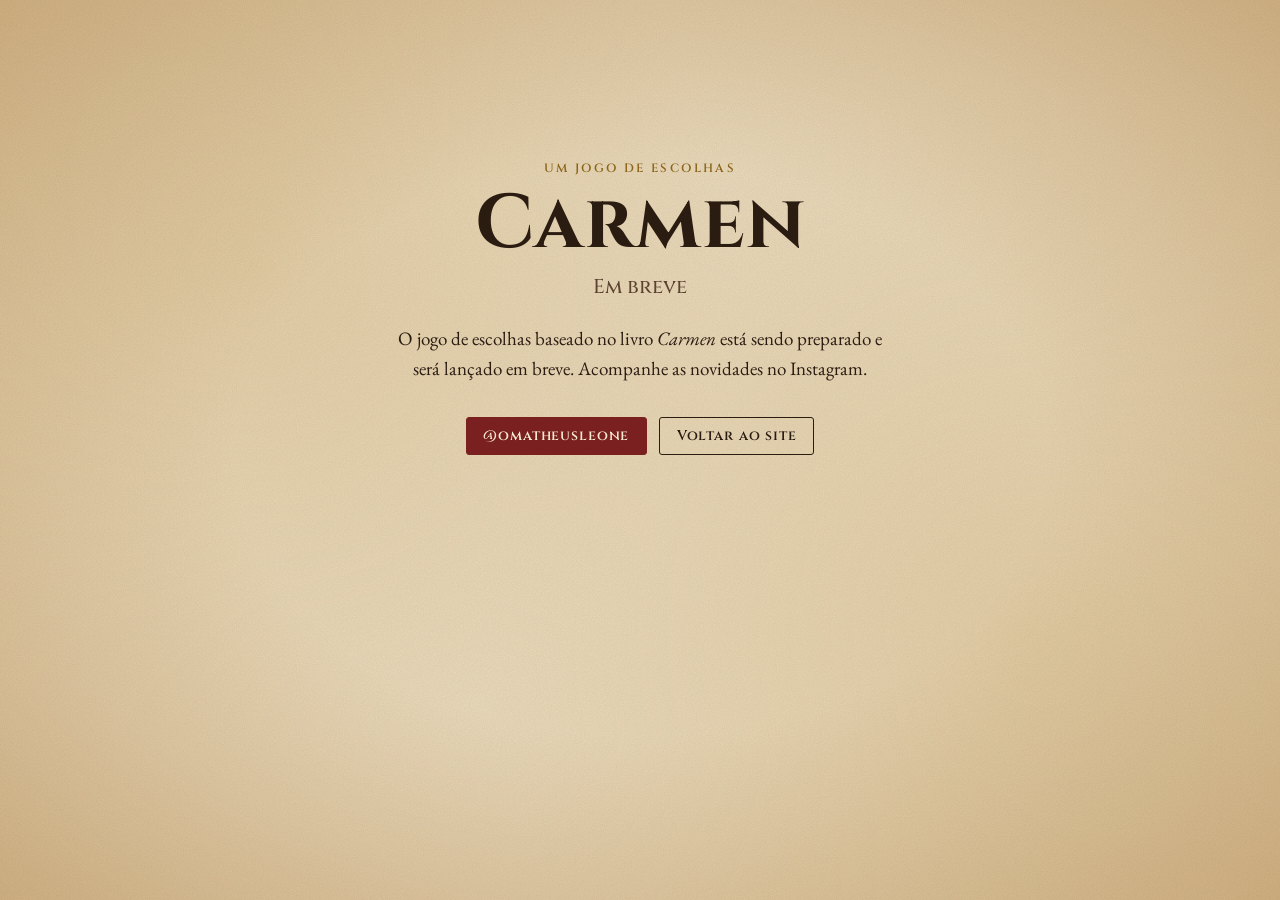
==== carmen/index.html @ 58db3aea "Tira o jogo da Carmen do ar: página 'em breve' (jogo salvo no branch jogo-carmen) Co-Authored-By: Cl" ====
<!doctype html>
<html lang="pt-BR">
<head>
<meta charset="utf-8">
<meta name="viewport" content="width=device-width, initial-scale=1, viewport-fit=cover">
<title>Carmen · O jogo (em breve)</title>
<meta name="description" content="Jogo de escolhas baseado no livro Carmen, de Matheus Leone. Em breve.">
<link rel="preconnect" href="https://fonts.googleapis.com">
<link rel="preconnect" href="https://fonts.gstatic.com" crossorigin>
<link rel="stylesheet" href="https://fonts.googleapis.com/css2?family=Cinzel:wght@500;600;700&family=EB+Garamond:ital,wght@0,400;0,500;0,600;1,400&display=swap">
<link rel="stylesheet" href="../estilo.css">
<style>
  .embreve { position: relative; z-index: 1; max-width: 34rem; margin: 0 auto; text-align: center;
    padding: 18vh max(16px, env(safe-area-inset-right, 0px)) 4rem max(16px, env(safe-area-inset-left, 0px)); }
  .embreve h1 { font-size: clamp(3rem, 14vw, 4.75rem); line-height: 1; margin: .25rem 0 0; }
  .embreve .sub { font: 500 1.25rem/1.3 var(--display); color: var(--tinta-suave); margin: .75rem 0 1.5rem; }
  .embreve .acoes { display: flex; flex-wrap: wrap; gap: .75rem; justify-content: center; margin-top: 2rem; }
</style>
</head>
<body>
<div class="pergaminho" aria-hidden="true"></div>
<main class="embreve">
  <p class="rotulo">Um jogo de escolhas</p>
  <h1>Carmen</h1>
  <p class="sub">Em breve</p>
  <p>O jogo de escolhas baseado no livro <em>Carmen</em> está sendo preparado e será lançado em breve. Acompanhe as novidades no Instagram.</p>
  <div class="acoes">
    <a class="botao principal" href="https://www.instagram.com/omatheusleone/" target="_blank" rel="noopener">@omatheusleone</a>
    <a class="botao" href="../">Voltar ao site</a>
  </div>
</main>
</body>
</html>
---- estilo.css ----
/* Layout: coluna única como uma página de manuscrito; tema de época (pergaminho, tinta sépia, vermelho-sangue e ouro velho). */
:root {
  --papel: #EADBBE;
  --papel-2: #E1CCA4;
  --papel-borda: #B98F55;
  --tinta: #2B1C12;
  --tinta-suave: #5C4330;
  --linha: #B89A6A;
  --verde: #7A2020;          /* cor principal: vermelho-sangue */
  --verde-texto: #F7EBD2;
  --acento: #8B6418;         /* ouro velho */
  --capa-fundo: #3A2418;
  --capa-texto: #F2E1BC;
  --topo-texto: #F7EBD2;
  --topo-suave: #E6D5B3;
  --topo-escuro: #2B1C12;
  --grao: .18;
  --display: "Cinzel", "Trajan Pro", Georgia, serif;
  --texto: "EB Garamond", Garamond, Georgia, "Times New Roman", serif;
  --mono: "EB Garamond", Garamond, Georgia, serif;
  color-scheme: light;
}
@media (prefers-color-scheme: dark) {
  :root:not([data-theme="light"]) {
    --papel: #1D150F; --papel-2: #2A1F16; --papel-borda: #0E0907; --tinta: #EADBBE; --tinta-suave: #C2AA86;
    --linha: #5A4632; --verde: #D9A85B; --verde-texto: #1D150F; --acento: #D9A85B;
    --capa-fundo: #3A2418; --capa-texto: #F2E1BC; --grao: .28; color-scheme: dark;
  }
}
:root[data-theme="dark"] {
  --papel: #1D150F; --papel-2: #2A1F16; --papel-borda: #0E0907; --tinta: #EADBBE; --tinta-suave: #C2AA86;
  --linha: #5A4632; --verde: #D9A85B; --verde-texto: #1D150F; --acento: #D9A85B;
  --capa-fundo: #3A2418; --capa-texto: #F2E1BC; --grao: .28; color-scheme: dark;
}

* { box-sizing: border-box; }
html { scroll-behavior: smooth; }
@media (prefers-reduced-motion: reduce) { html { scroll-behavior: auto; } }
body {
  margin: 0;
  background: var(--papel);
  color: var(--tinta);
  font: 400 1.0625rem/1.65 var(--texto);
}
a { color: var(--verde); text-underline-offset: 3px; }
a:focus-visible, button:focus-visible, summary:focus-visible { outline: 2px solid var(--acento); outline-offset: 3px; border-radius: 4px; }
img { max-width: 100%; }

.pagina {
  max-width: 44rem;
  margin: 0 auto;
  padding-left: max(16px, env(safe-area-inset-left, 0px));
  padding-right: max(16px, env(safe-area-inset-right, 0px));
  padding-block: 0 4rem;
}

/* Navegação */
.nav {
  position: sticky; top: env(safe-area-inset-top, 0px); z-index: 5;
  background: var(--papel);
  border-bottom: 1px solid var(--linha);
}
body::before { content: ""; position: fixed; inset: 0 0 auto; height: env(safe-area-inset-top, 0px); z-index: 10; background: var(--papel); }
.nav ul {
  list-style: none; margin: 0 auto; max-width: 44rem;
  display: flex; gap: 1.25rem; overflow-x: auto;
  padding-left: max(16px, env(safe-area-inset-left, 0px));
  padding-right: max(16px, env(safe-area-inset-right, 0px));
  padding-block: .75rem;
  font: 600 .8125rem/1 var(--display); letter-spacing: .06em; text-transform: uppercase;
}
.nav a { color: var(--tinta-suave); text-decoration: none; white-space: nowrap; }
.nav a:hover { color: var(--tinta); }

/* Início: faixa com foto de fundo escurecida (mesma nos dois temas) */
.topo { position: relative; overflow: hidden; background: var(--capa-fundo); color: var(--topo-texto); }
.topo-fundo {
  position: absolute; inset: -24px; background-size: cover; background-position: center 35%;
  filter: blur(5px) brightness(.42) saturate(1.1);
}
.topo-conteudo {
  position: relative; max-width: 44rem; margin: 0 auto; display: grid; gap: 1.1rem;
  padding-left: max(16px, env(safe-area-inset-left, 0px));
  padding-right: max(16px, env(safe-area-inset-right, 0px));
  padding-block: 3rem 2.75rem;
}
.avatar {
  width: 7rem; height: 7rem; border-radius: 50%; object-fit: cover;
  display: grid; place-items: center; border: 3px solid var(--topo-texto);
  background: var(--capa-fundo); color: var(--capa-texto);
  font: 700 1.75rem/1 var(--display);
  box-shadow: 0 8px 24px -10px rgba(0,0,0,.7);
}
.topo .bio { color: var(--topo-suave); }
.topo .botao { color: var(--topo-texto); border-color: var(--topo-texto); }
.topo .botao:hover { background: rgba(255,255,255,.12); }
.topo .botao.principal { background: var(--topo-texto); border-color: var(--topo-texto); color: var(--topo-escuro); }
.topo .botao.principal:hover { filter: none; background: #FFFFFF; }
.pagina > section.secao:first-child { border-top: 0; }

h1, h2, h3 { font-family: var(--display); text-wrap: balance; margin: 0; }
h1 { font-size: clamp(2.25rem, 7vw, 3.25rem); line-height: 1.02; letter-spacing: -.02em; font-weight: 800; }
.bio { margin: 0; max-width: 36rem; color: var(--tinta-suave); }
.redes { display: flex; flex-wrap: wrap; gap: .625rem; }
.botao {
  display: inline-flex; align-items: center; gap: .5rem;
  padding: .625rem 1rem; border-radius: 999px;
  font: 600 .9375rem/1 var(--display); text-decoration: none;
  border: 1.5px solid var(--tinta); color: var(--tinta); background: transparent;
}
.botao:hover { background: var(--papel-2); }
.botao.principal { background: var(--verde); border-color: var(--verde); color: var(--verde-texto); }
.botao.principal:hover { filter: brightness(1.08); }
.botao svg { width: 1.1em; height: 1.1em; fill: currentColor; }

/* Seções */
section.secao { padding-block: 2.5rem; border-top: 1px solid var(--linha); scroll-margin-top: 3.5rem; }
.rotulo { font: 500 .75rem/1 var(--mono); letter-spacing: .12em; text-transform: uppercase; color: var(--acento); margin: 0 0 .75rem; }
h2 { font-size: clamp(1.625rem, 4.5vw, 2.125rem); line-height: 1.1; letter-spacing: -.01em; font-weight: 700; }
.secao > p.intro { color: var(--tinta-suave); margin: .75rem 0 0; }

.cta-grupo { margin: 1.25rem 0 0; }

/* Livro atual */
.livro { display: grid; grid-template-columns: 8.5rem 1fr; gap: 1.5rem; align-items: start; margin-top: 1.75rem; }
.livro > div { min-width: 0; }
.capa {
  aspect-ratio: 2 / 3; width: 100%; max-width: 100%; border-radius: 3px 8px 8px 3px;
  background: var(--capa-fundo); color: var(--capa-texto);
  box-shadow: inset 6px 0 0 rgba(0,0,0,.18), 0 10px 24px -14px rgba(0,0,0,.6);
  display: flex; flex-direction: column; justify-content: space-between;
  padding: .875rem .75rem; overflow: hidden;
}
.capa-link { display: block; border-radius: 3px 8px 8px 3px; transition: transform .2s ease; }
.capa-link:hover { transform: translateY(-3px) rotate(-1deg); }
@media (prefers-reduced-motion: reduce) { .capa-link, .capa-link:hover { transition: none; transform: none; } }
.ebook .capa-link { max-width: 10rem; }
img.capa { object-fit: cover; padding: 0; }
.capa .t { font: 800 1.05rem/1.05 var(--display); text-wrap: balance; overflow-wrap: anywhere; hyphens: auto; }
.capa .a { font: 500 .625rem/1.2 var(--mono); letter-spacing: .1em; text-transform: uppercase; opacity: .8; }
.livro h3 { font-size: 1.5rem; line-height: 1.15; }
.livro .orig { color: var(--tinta-suave); font-style: italic; margin: .25rem 0 0; }
.livro .comprar { margin: .875rem 0 0; }
.livro .comprar .botao { padding: .5rem .875rem; font-size: .875rem; }
.livro .meta { font: 500 .8125rem/1.4 var(--mono); color: var(--tinta-suave); margin: .75rem 0 0; }

.proximo {
  margin-top: 1.25rem; padding: 1rem 1.125rem; border-radius: 10px;
  background: var(--papel-2); border: 1px solid var(--linha);
}
.proximo .quando { font: 700 1.125rem/1.3 var(--display); }
.proximo .falta { font: 500 .8125rem/1.4 var(--mono); color: var(--acento); margin-top: .25rem; }

/* Cronograma */
.cronograma { list-style: none; margin: 2rem 0 0; padding: 0; display: grid; gap: 0; }
.encontro { display: grid; grid-template-columns: 4.25rem 1fr; gap: 1rem; padding-block: 1.25rem; border-top: 1px dashed var(--linha); }
.encontro:first-child { border-top: 0; }
.encontro > div { min-width: 0; }
.dia { text-align: center; font-family: var(--mono); line-height: 1; padding-top: .2rem; }
.dia b { display: block; font: 700 2rem/1 var(--display); }
.dia span { font-size: .75rem; letter-spacing: .1em; text-transform: uppercase; color: var(--tinta-suave); }
.encontro h3 { font-size: 1.1875rem; line-height: 1.25; }
.encontro .detalhe { font: 500 .8125rem/1.5 var(--mono); color: var(--tinta-suave); margin: .3rem 0 0; }
.selo { display: inline-block; margin-bottom: .4rem; padding: .2rem .55rem; border-radius: 999px; font: 600 .6875rem/1.3 var(--mono); letter-spacing: .08em; text-transform: uppercase; border: 1px solid currentColor; }
.selo.proximo-selo { color: var(--acento); }
.selo.breve { color: var(--tinta-suave); }
.selo.feito { color: var(--verde); }
.encontro.passado h3, .encontro.passado .dia b { opacity: .55; }

details { margin-top: .75rem; }
summary { cursor: pointer; font: 600 .9375rem/1.4 var(--display); color: var(--verde); list-style: none; }
summary::-webkit-details-marker { display: none; }
summary::before { content: "+ "; font-family: var(--mono); }
details[open] summary::before { content: "− "; }
details ol { margin: .75rem 0 0; padding-left: 1.25rem; display: grid; gap: .5rem; }
details li::marker { font-family: var(--mono); color: var(--acento); }
.link-encontro { display: inline-block; margin-top: .5rem; font: 600 .875rem/1.4 var(--display); }

/* Lidos */
.lidos { margin-top: 2rem; }
.lidos h3 { font-size: 1.125rem; }
.lidos ul { list-style: none; margin: .75rem 0 0; padding: 0; }
.lidos li { display: flex; flex-wrap: wrap; justify-content: space-between; gap: .25rem 1rem; padding-block: .6rem; border-bottom: 1px solid var(--linha); }
.lidos li span { font: 500 .8125rem/1.6 var(--mono); color: var(--tinta-suave); }
.vazio { color: var(--tinta-suave); font-style: italic; margin: .5rem 0 0; }

/* Ebooks */
.ebooks { display: grid; grid-template-columns: repeat(auto-fill, minmax(min(100%, 9rem), 1fr)); gap: 1.75rem 1.25rem; margin-top: 1.75rem; }
.ebook { display: grid; gap: .75rem; align-content: start; }
.ebook .capa { max-width: 10rem; }
.ebook h3 { font-size: 1.0625rem; line-height: 1.25; }
.ebook p { margin: 0; font-size: .9375rem; color: var(--tinta-suave); }
.ebook .botao { justify-self: start; }
.cta-amazon { margin-top: 1.5rem; }

/* Contato */
.contato { display: grid; gap: .75rem; margin-top: 1.25rem; }
.contato code { font: 500 1rem/1.4 var(--mono); user-select: all; word-break: break-all; }

footer { padding-block: 2rem 0; border-top: 1px solid var(--linha); font: 500 .75rem/1.6 var(--mono); color: var(--tinta-suave); }

@media (max-width: 30rem) {
  .livro { grid-template-columns: 6.5rem 1fr; gap: 1rem; }
  .livro h3 { font-size: 1.25rem; }
  .livro .capa .t { font-size: .8125rem; }
  .encontro { grid-template-columns: 3.25rem 1fr; gap: .75rem; }
  .dia b { font-size: 1.625rem; }
}

/* ===== Tema de época: pergaminho na página inteira ===== */
body { background-color: var(--papel); font-size: 1.1875rem; line-height: 1.6; }
.pergaminho {
  position: fixed; inset: 0; pointer-events: none; z-index: 0;
  background-image:
    radial-gradient(ellipse at center, transparent 45%, color-mix(in srgb, var(--papel-borda) 55%, transparent) 100%),
    radial-gradient(circle at 20% 30%, color-mix(in srgb, var(--papel-2) 80%, transparent) 0, transparent 40%),
    radial-gradient(circle at 80% 70%, color-mix(in srgb, var(--papel-2) 80%, transparent) 0, transparent 45%);
}
body::after {
  content: ""; position: fixed; inset: 0; pointer-events: none; z-index: 0; opacity: var(--grao); mix-blend-mode: multiply;
  background-image: url("data:image/svg+xml,%3Csvg xmlns='http://www.w3.org/2000/svg' width='240' height='240'%3E%3Cfilter id='n'%3E%3CfeTurbulence type='fractalNoise' baseFrequency='.85' numOctaves='3' stitchTiles='stitch'/%3E%3CfeColorMatrix values='0 0 0 0 .35 0 0 0 0 .25 0 0 0 0 .12 0 0 0 .9 0'/%3E%3C/filter%3E%3Crect width='100%25' height='100%25' filter='url(%23n)'/%3E%3C/svg%3E");
}
.nav, .topo, .pagina { position: relative; z-index: 1; }
.nav { position: sticky; z-index: 5; background: color-mix(in srgb, var(--papel) 88%, transparent); backdrop-filter: blur(6px); -webkit-backdrop-filter: blur(6px); }
.nav ul { font-family: var(--display); font-weight: 600; letter-spacing: .12em; }
body::before { background: var(--papel); }

/* Banner: foto em sépia que se dissolve no pergaminho */
.topo-fundo { filter: blur(5px) brightness(.45) sepia(.55) saturate(1.1); }
.topo::after { content: ""; position: absolute; inset: auto 0 0; height: 3.5rem; background: linear-gradient(to bottom, transparent, var(--papel)); pointer-events: none; }
.topo-conteudo { padding-block: 3rem 4.5rem; }
.avatar { border-color: #C9A35A; }

h1 { font-weight: 700; letter-spacing: .01em; line-height: 1.05; }
h2 { font-weight: 600; letter-spacing: .02em; }
h3 { font-weight: 600; letter-spacing: .01em; }
.livro h3 { font-size: 1.375rem; }
.encontro h3 { font-size: 1.0625rem; }
.rotulo { font: 600 .75rem/1 var(--display); letter-spacing: .2em; }
.botao { border-radius: 3px; font: 600 .875rem/1 var(--display); letter-spacing: .06em; padding: .7rem 1.05rem; }
.topo .botao.principal:hover { background: #FFF6E2; }

/* Divisor ornamental entre seções */
section.secao { border-top: 0; }
section.secao::before, footer::before {
  content: "❦"; display: block; text-align: center; color: var(--acento); font-size: 1.5rem; line-height: 1; margin-bottom: 2.25rem;
  background: linear-gradient(to right, transparent 0, var(--linha) 15%, var(--linha) calc(50% - 1.75rem), transparent calc(50% - 1.75rem), transparent calc(50% + 1.75rem), var(--linha) calc(50% + 1.75rem), var(--linha) 85%, transparent 100%) center / 100% 1px no-repeat;
}
.pagina > section.secao:first-child::before { display: none; }
footer { border-top: 0; text-align: center; font: 400 .9375rem/1.6 var(--texto); font-style: italic; }
footer::before { margin-bottom: 1.25rem; }

.proximo { background: color-mix(in srgb, var(--papel-2) 75%, transparent); border-color: var(--linha); border-radius: 4px; }
.proximo .quando { font-family: var(--display); }
.falta, .encontro .detalhe, .livro .meta, .lidos li span { font-style: italic; font-size: .9375rem; }
.selo { font: 600 .6875rem/1.3 var(--display); letter-spacing: .1em; border-radius: 3px; }
.dia b { font-family: var(--display); }
.dia span { font-family: var(--display); font-size: .6875rem; letter-spacing: .14em; }
.encontro { border-top-style: dotted; }
.capa { box-shadow: inset 6px 0 0 rgba(0,0,0,.18), 0 12px 26px -12px rgba(40,20,5,.75); }
.capa .t { font-family: var(--display); font-weight: 700; }
.ebook .botao { white-space: nowrap; font-size: .8125rem; padding: .6rem .85rem; }
.ebook { display: flex; flex-direction: column; gap: .75rem; }
.ebook .botao { margin-top: auto; align-self: flex-start; }
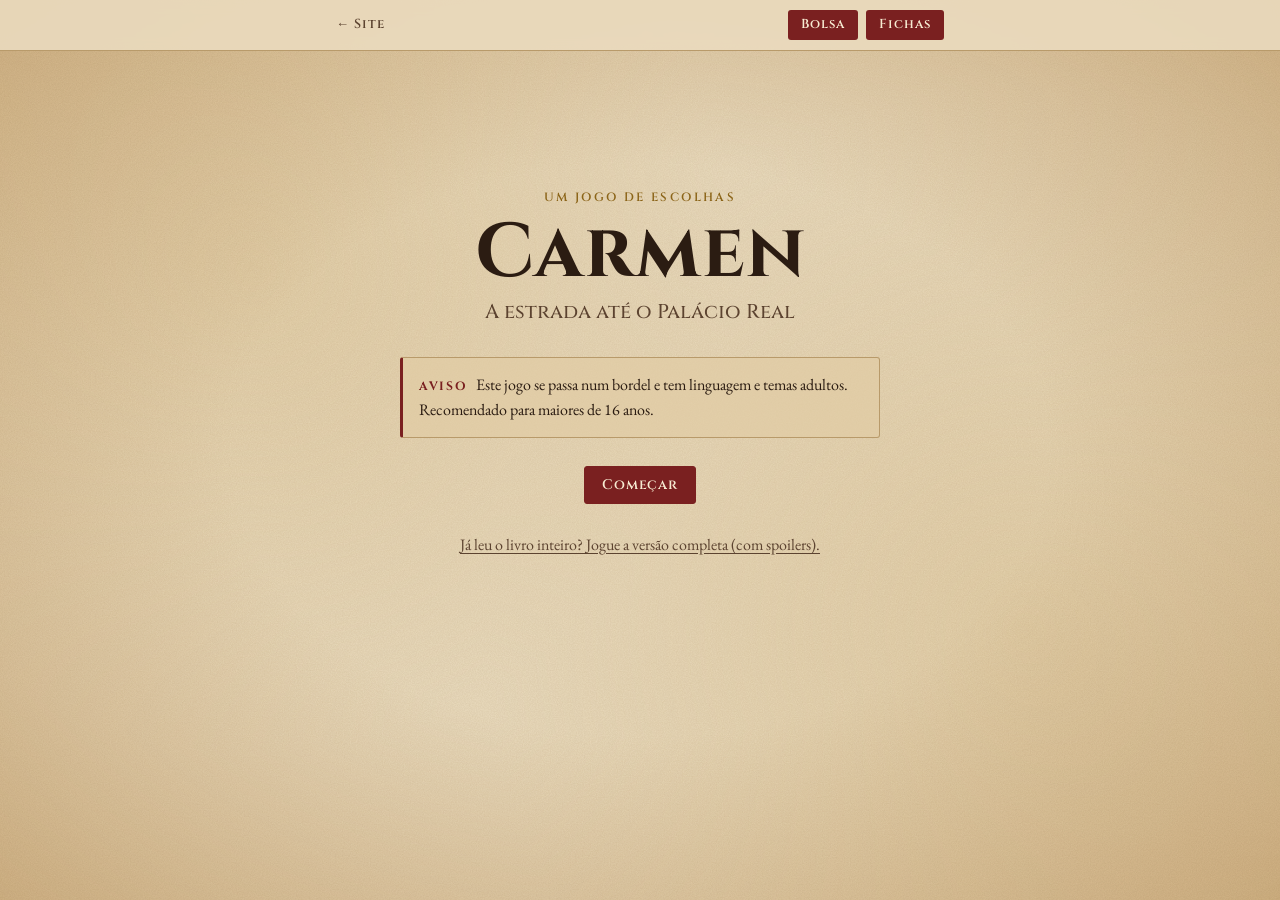
==== commit 9be1b034: "Jogo da Carmen: desvios com conserto, bolsa de itens e o quarto de Madalena Co-Authored-By: Claude O" ====
--- a/carmen/index.html
+++ b/carmen/index.html
@@ -3,31 +3,51 @@
 <head>
 <meta charset="utf-8">
 <meta name="viewport" content="width=device-width, initial-scale=1, viewport-fit=cover">
-<title>Carmen · O jogo (em breve)</title>
-<meta name="description" content="Jogo de escolhas baseado no livro Carmen, de Matheus Leone. Em breve.">
+<title>Carmen · O jogo</title>
+<meta name="description" content="Um jogo de escolhas baseado no livro Carmen, de Matheus Leone. Leve Carmen até o Palácio Real e ganhe desconto no livro.">
 <link rel="preconnect" href="https://fonts.googleapis.com">
 <link rel="preconnect" href="https://fonts.gstatic.com" crossorigin>
 <link rel="stylesheet" href="https://fonts.googleapis.com/css2?family=Cinzel:wght@500;600;700&family=EB+Garamond:ital,wght@0,400;0,500;0,600;1,400&display=swap">
 <link rel="stylesheet" href="../estilo.css">
-<style>
-  .embreve { position: relative; z-index: 1; max-width: 34rem; margin: 0 auto; text-align: center;
-    padding: 18vh max(16px, env(safe-area-inset-right, 0px)) 4rem max(16px, env(safe-area-inset-left, 0px)); }
-  .embreve h1 { font-size: clamp(3rem, 14vw, 4.75rem); line-height: 1; margin: .25rem 0 0; }
-  .embreve .sub { font: 500 1.25rem/1.3 var(--display); color: var(--tinta-suave); margin: .75rem 0 1.5rem; }
-  .embreve .acoes { display: flex; flex-wrap: wrap; gap: .75rem; justify-content: center; margin-top: 2rem; }
-</style>
+<link rel="stylesheet" href="jogo.css">
 </head>
-<body>
+<body class="jogo">
 <div class="pergaminho" aria-hidden="true"></div>
-<main class="embreve">
-  <p class="rotulo">Um jogo de escolhas</p>
-  <h1>Carmen</h1>
-  <p class="sub">Em breve</p>
-  <p>O jogo de escolhas baseado no livro <em>Carmen</em> está sendo preparado e será lançado em breve. Acompanhe as novidades no Instagram.</p>
-  <div class="acoes">
-    <a class="botao principal" href="https://www.instagram.com/omatheusleone/" target="_blank" rel="noopener">@omatheusleone</a>
-    <a class="botao" href="../">Voltar ao site</a>
+<header class="barra">
+  <div class="barra-dentro">
+    <a class="voltar" href="../">← Site</a>
+    <span class="rotulo-arco" id="rotulo-arco" aria-live="polite"></span>
+    <button class="botao-fichas" id="botao-bolsa" type="button" hidden>Bolsa</button>
+    <button class="botao-fichas" id="botao-fichas" type="button">Fichas</button>
   </div>
-</main>
+</header>
+
+<main class="palco" id="palco"></main>
+
+<dialog class="painel" id="painel-fichas" aria-labelledby="titulo-fichas">
+  <div class="painel-dentro">
+    <div class="painel-topo">
+      <h2 id="titulo-fichas">Fichas</h2>
+      <button class="botao" id="fechar-fichas" type="button">Fechar</button>
+    </div>
+    <p class="painel-dica">Novos personagens ganham ficha quando cruzam o caminho de Carmen. Leia com atenção: as pistas estão aqui.</p>
+    <ul class="lista-fichas" id="lista-fichas"></ul>
+  </div>
+</dialog>
+
+<dialog class="painel" id="painel-bolsa" aria-labelledby="titulo-bolsa">
+  <div class="painel-dentro">
+    <div class="painel-topo">
+      <h2 id="titulo-bolsa">Bolsa</h2>
+      <button class="botao" id="fechar-bolsa" type="button">Fechar</button>
+    </div>
+    <p class="painel-dica">O que Carmen leva consigo. Alguns itens abrem escolhas extras mais adiante; elas aparecem marcadas com “Da bolsa”.</p>
+    <ul class="lista-fichas" id="lista-bolsa"></ul>
+  </div>
+</dialog>
+
+<script src="cenas.js"></script>
+<script src="codigo.js"></script>
+<script src="jogo.js"></script>
 </body>
 </html>
--- a/carmen/jogo.css
+++ b/carmen/jogo.css
@@ -0,0 +1,140 @@
+/* Jogo da Carmen: usa as cores e fontes do site (../estilo.css) */
+body.jogo { min-height: 100vh; min-height: 100dvh; }
+
+.barra {
+  position: sticky; top: 0; z-index: 5;
+  background: color-mix(in srgb, var(--papel) 90%, transparent);
+  backdrop-filter: blur(6px); -webkit-backdrop-filter: blur(6px);
+  border-bottom: 1px solid var(--linha);
+  padding-top: env(safe-area-inset-top, 0px);
+}
+.barra-dentro {
+  max-width: 40rem; margin: 0 auto; display: flex; align-items: center; gap: .75rem;
+  padding: .6rem max(16px, env(safe-area-inset-right, 0px)) .6rem max(16px, env(safe-area-inset-left, 0px));
+}
+.voltar { font: 600 .8125rem/1 var(--display); letter-spacing: .08em; text-decoration: none; color: var(--tinta-suave); white-space: nowrap; }
+.rotulo-arco { flex: 1; min-width: 0; text-align: center; font: 600 .75rem/1.2 var(--display); letter-spacing: .14em; text-transform: uppercase; color: var(--acento); overflow: hidden; text-overflow: ellipsis; white-space: nowrap; }
+.botao-fichas {
+  font: 600 .8125rem/1 var(--display); letter-spacing: .08em; color: var(--verde-texto); background: var(--verde);
+  border: 0; border-radius: 3px; padding: .55rem .8rem; cursor: pointer; display: inline-flex; gap: .4rem; align-items: center; white-space: nowrap;
+}
+.selo-nova {
+  display: inline-grid; place-items: center; min-width: 1.25rem; height: 1.25rem; padding: 0 .35rem; border-radius: 999px;
+  background: var(--acento); color: var(--papel); font: 700 .6875rem/1 var(--display); letter-spacing: .04em; text-transform: uppercase;
+}
+.botao-fichas .selo-nova { background: var(--verde-texto); color: var(--verde); }
+
+.palco {
+  position: relative; z-index: 1; max-width: 40rem; margin: 0 auto;
+  padding: 2rem max(16px, env(safe-area-inset-right, 0px)) 4rem max(16px, env(safe-area-inset-left, 0px));
+}
+.tela h1 { font-size: clamp(3rem, 14vw, 4.75rem); line-height: 1; margin-top: .25rem; }
+.tela h2 { font-size: clamp(1.75rem, 6vw, 2.375rem); line-height: 1.1; margin-bottom: 1.25rem; }
+.tela h1:focus, .tela h2:focus, .tela .rotulo:focus { outline: none; }
+.subtitulo { font: 500 1.25rem/1.3 var(--display); color: var(--tinta-suave); margin: .5rem 0 0; }
+.inicio { padding-top: 12vh; text-align: center; }
+.inicio .acoes { justify-content: center; }
+.aviso {
+  margin: 2rem auto 0; max-width: 30rem; padding: .875rem 1rem; text-align: left;
+  border: 1px solid var(--linha); border-left: 3px solid var(--verde); border-radius: 3px;
+  background: color-mix(in srgb, var(--papel-2) 70%, transparent); font-size: 1rem;
+}
+.aviso strong { font: 700 .75rem/1 var(--display); letter-spacing: .14em; text-transform: uppercase; color: var(--verde); margin-right: .35rem; }
+
+.texto p { margin: 0 0 1rem; text-wrap: pretty; }
+.texto p.fala { padding-left: .25rem; }
+.texto em { font-style: italic; }
+.epigrafe p { font-style: italic; font-size: 1.3125rem; line-height: 1.5; }
+
+.acoes { display: flex; flex-wrap: wrap; gap: .75rem; margin-top: 1.75rem; }
+.botao { cursor: pointer; }
+button.botao { font-family: var(--display); }
+
+.aviso-ficha { font-size: .9375rem; color: var(--acento); margin: -.5rem 0 1.25rem; font-style: italic; }
+
+/* Encruzilhada */
+.escolha { border: 0; padding: 0; margin: 2rem 0 0; display: grid; gap: .75rem; }
+.escolha legend {
+  font: 700 .8125rem/1.3 var(--display); letter-spacing: .14em; text-transform: uppercase; color: var(--verde);
+  margin-bottom: .875rem; padding: 0; display: flex; align-items: center; gap: .75rem; width: 100%;
+}
+.escolha legend::after { content: ""; flex: 1; height: 1px; background: var(--linha); }
+.opcao {
+  text-align: left; font: 400 1.0625rem/1.5 var(--texto); color: var(--tinta);
+  background: color-mix(in srgb, var(--papel-2) 65%, transparent);
+  border: 1px solid var(--linha); border-radius: 4px; padding: .875rem 1rem; cursor: pointer;
+  transition: border-color .15s ease, background-color .15s ease, transform .15s ease;
+}
+.opcao:hover { border-color: var(--verde); background: var(--papel-2); transform: translateX(3px); }
+@media (prefers-reduced-motion: reduce) { .opcao, .opcao:hover { transition: none; transform: none; } }
+
+.escolhida {
+  margin: 0 0 1.5rem; padding: .25rem 0 .25rem 1rem; border-left: 3px solid var(--acento);
+  font-style: italic; color: var(--tinta-suave);
+}
+.derrota .rotulo { color: var(--verde); }
+.selo-fim { font: 600 1rem/1.4 var(--display); letter-spacing: .06em; color: var(--verde); text-align: center; margin: 2rem 0 0; }
+.selo-fim::before, .selo-fim::after { content: " ✝ "; color: var(--acento); }
+
+/* Vitória */
+.vitoria { text-align: center; }
+.vitoria .texto { text-align: left; }
+.vitoria .acoes { justify-content: center; }
+.ornamento { font-size: 2.5rem; color: var(--acento); margin: 0; line-height: 1; }
+.premio {
+  margin: 2rem 0 0; padding: 1.5rem 1.25rem; border: 2px solid var(--acento); border-radius: 4px;
+  outline: 1px solid var(--acento); outline-offset: 4px;
+  background: color-mix(in srgb, var(--papel-2) 75%, transparent);
+}
+.premio p { margin: 0 0 .5rem; }
+.premio-valor { font: 700 clamp(1.5rem, 6vw, 2rem)/1.15 var(--display); color: var(--verde); }
+.codigo {
+  font: 700 clamp(1.75rem, 9vw, 2.5rem)/1.1 var(--display); letter-spacing: .12em; color: var(--tinta);
+  margin: 1rem 0 .5rem !important; user-select: all;
+}
+.premio-data, .premio-de { font-size: .9375rem; color: var(--tinta-suave); }
+.premio-instrucao { font-style: italic; margin-top: 1rem !important; }
+.form-arroba { display: grid; gap: .6rem; justify-items: center; margin-top: 1rem; }
+.form-arroba label { font: 600 .75rem/1 var(--display); letter-spacing: .14em; text-transform: uppercase; color: var(--acento); }
+.linha-arroba { display: flex; align-items: center; width: min(100%, 18rem); border: 1.5px solid var(--tinta); border-radius: 3px; background: var(--papel); }
+.linha-arroba span { padding: 0 .25rem 0 .75rem; font-size: 1.125rem; color: var(--tinta-suave); }
+.linha-arroba input { flex: 1; min-width: 0; border: 0; background: transparent; color: var(--tinta); font: 400 1.125rem/1 var(--texto); padding: .7rem .75rem .7rem 0; }
+.linha-arroba input:focus { outline: none; }
+.linha-arroba:focus-within { outline: 2px solid var(--acento); outline-offset: 2px; }
+.erro { color: var(--verde); font-size: .9375rem; }
+
+/* Painel de fichas */
+.painel {
+  border: 0; padding: 0; margin: 0 0 0 auto; height: 100%; max-height: 100%; width: min(100%, 28rem);
+  background: var(--papel); color: var(--tinta); box-shadow: -12px 0 40px -12px rgba(0,0,0,.5);
+}
+.painel::backdrop { background: rgba(20, 10, 4, .45); }
+.painel-dentro { padding: max(1rem, env(safe-area-inset-top, 0px)) 16px 2rem; }
+.painel-topo { display: flex; align-items: center; justify-content: space-between; gap: 1rem; position: sticky; top: 0; background: var(--papel); padding-block: .5rem; z-index: 1; }
+.painel-topo h2 { font-size: 1.5rem; }
+.painel-dica { font-size: .9375rem; color: var(--tinta-suave); font-style: italic; margin: .5rem 0 1rem; }
+.lista-fichas { list-style: none; margin: 0; padding: 0; display: grid; gap: .625rem; }
+.ficha { border: 1px solid var(--linha); border-radius: 4px; padding: .75rem .875rem; background: color-mix(in srgb, var(--papel-2) 55%, transparent); }
+.ficha details { margin: 0; }
+.ficha summary { list-style: none; cursor: pointer; }
+.ficha summary::before, .ficha details[open] summary::before { content: none; }
+.ficha summary h3::after { content: "+"; margin-left: auto; font-family: var(--texto); color: var(--acento); }
+.ficha details[open] summary h3::after { content: "−"; }
+.ficha summary::-webkit-details-marker { display: none; }
+.ficha h3 { font-size: 1.125rem; display: flex; align-items: center; gap: .5rem; }
+.ficha .papel { margin: .15rem 0 0; font-size: .875rem; color: var(--acento); font-style: italic; }
+.ficha details[open] summary { margin-bottom: .75rem; }
+.ficha details p:not(.papel) { margin: 0 0 .6rem; font-size: 1rem; line-height: 1.5; }
+.ficha.bloqueada { opacity: .55; border-style: dashed; }
+.outra-versao { margin-top: 1.75rem; font-size: 1rem; }
+.outra-versao a { color: var(--tinta-suave); }
+
+/* Bolsa e desvios */
+.botao-fichas + .botao-fichas { margin-left: -.25rem; }
+.opcao-item { border-color: var(--acento); border-style: dashed; }
+.marca-item { display: block; font: 600 .6875rem/1.2 var(--display); letter-spacing: .12em; text-transform: uppercase; color: var(--acento); margin-bottom: .3rem; }
+.desvio > .rotulo { color: var(--acento); }
+.conserto { font: 600 .8125rem/1.3 var(--display); letter-spacing: .1em; text-transform: uppercase; color: var(--acento); margin: 1.75rem 0 .75rem; }
+.ficha.item h3 { margin-bottom: .4rem; }
+.ficha.item p { margin: 0 0 .5rem; font-size: 1rem; line-height: 1.5; }
+.placar { font: 600 1rem/1.4 var(--display); letter-spacing: .04em; color: var(--tinta-suave); margin: 1rem 0 0; }
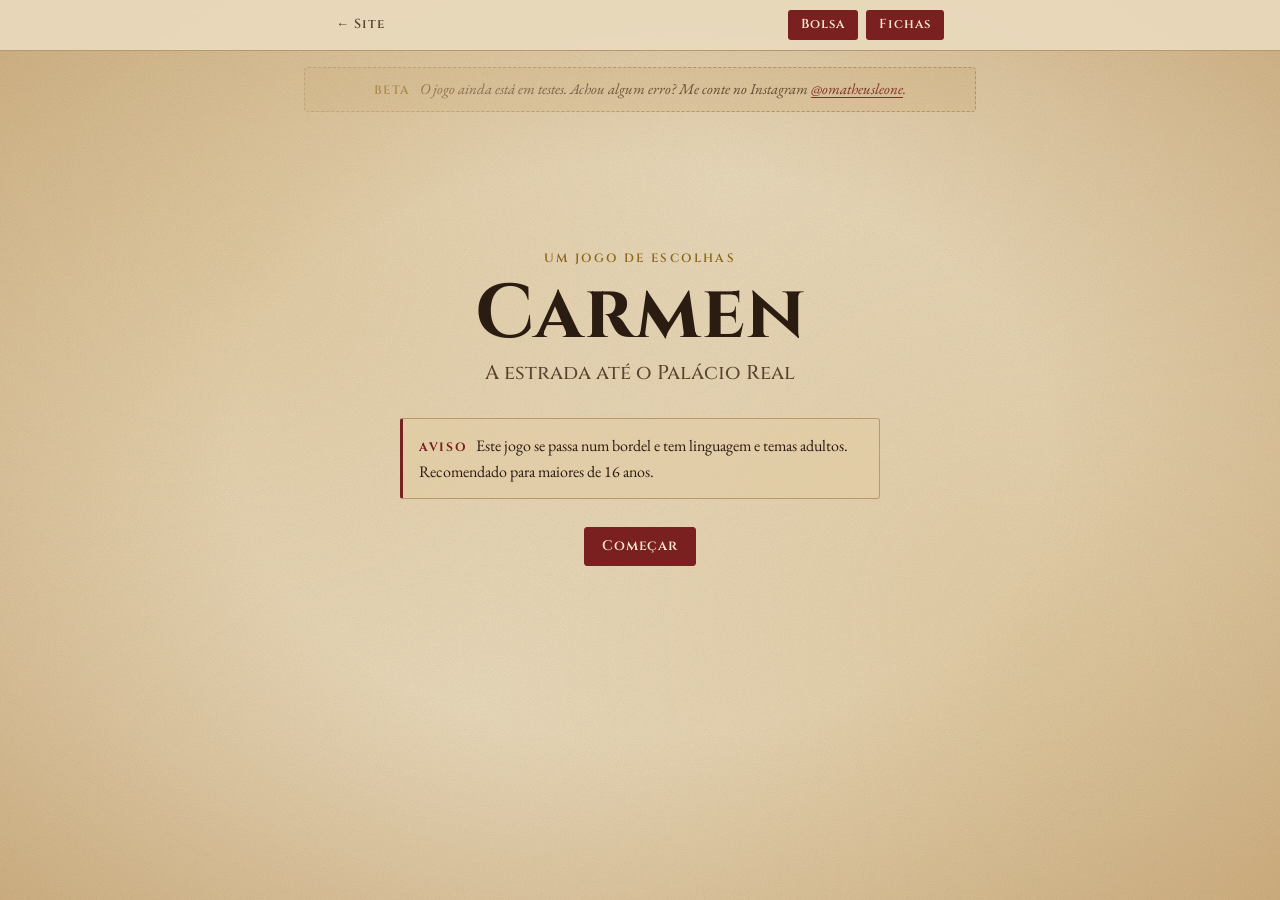
==== commit 6bd0f2b5: "Publica a versão simples do jogo “Carmen” em beta e tira o (em breve) do menu Co-Authored-By: Claude" ====
--- a/carmen/index.html
+++ b/carmen/index.html
@@ -10,6 +10,11 @@
 <link rel="stylesheet" href="https://fonts.googleapis.com/css2?family=Cinzel:wght@500;600;700&family=EB+Garamond:ital,wght@0,400;0,500;0,600;1,400&display=swap">
 <link rel="stylesheet" href="../estilo.css">
 <link rel="stylesheet" href="jogo.css">
+<style>
+  .beta { width: calc(100% - 2rem); max-width: 42rem; margin: 1rem auto 0; box-sizing: border-box; padding: .6rem 1rem; border: 1px dashed var(--linha); border-radius: 4px; text-align: center; font-style: italic; font-size: .9375rem; color: var(--tinta-suave); background: color-mix(in srgb, var(--papel-2) 70%, transparent); }
+  .beta strong { font: 600 .75rem/1 var(--display); letter-spacing: .12em; text-transform: uppercase; font-style: normal; color: var(--acento); margin-right: .4rem; }
+  .outra-versao { display: none; } /* versão completa ainda não publicada */
+</style>
 </head>
 <body class="jogo">
 <div class="pergaminho" aria-hidden="true"></div>
@@ -21,6 +26,8 @@
     <button class="botao-fichas" id="botao-fichas" type="button">Fichas</button>
   </div>
 </header>
+
+<p class="beta" role="note"><strong>Beta</strong> O jogo ainda está em testes. Achou algum erro? Me conte no Instagram <a href="https://instagram.com/omatheusleone">@omatheusleone</a>.</p>
 
 <main class="palco" id="palco"></main>
 
--- a/estilo.css
+++ b/estilo.css
@@ -240,11 +240,15 @@
 .botao { border-radius: 3px; font: 600 .875rem/1 var(--display); letter-spacing: .06em; padding: .7rem 1.05rem; }
 .topo .botao.principal:hover { background: #FFF6E2; }
 
-/* Divisor ornamental entre seções */
+/* Divisor ornamental entre seções: espelho barroco */
+:root { --espelho: url("data:image/svg+xml,%3Csvg xmlns='http://www.w3.org/2000/svg' viewBox='0 0 40 56' fill='none' stroke='%238B6418' stroke-linecap='round' stroke-linejoin='round'%3E %3Cellipse cx='20' cy='29' rx='10.5' ry='14.5' stroke-width='2.2'/%3E %3Cellipse cx='20' cy='29' rx='7.6' ry='11.4' stroke-width='0.9'/%3E %3Cpath d='M15.5 22.5 q2 -3 4.5 -3.6' stroke-width='0.8' opacity='.7'/%3E %3Cpath d='M20 14.5 c-1.6 -1.8 -4.4 -2.2 -5.6 -0.6 c-1 1.4 0.4 3 1.8 2.2' stroke-width='1.3'/%3E %3Cpath d='M20 14.5 c1.6 -1.8 4.4 -2.2 5.6 -0.6 c1 1.4 -0.4 3 -1.8 2.2' stroke-width='1.3'/%3E %3Cpath d='M20 12.6 l-2.4 -3.4 l2.4 -5 l2.4 5 z' stroke-width='1.2'/%3E %3Cpath d='M17.6 9.2 c-2.6 0.4 -4.4 -1 -4.6 -3 M22.4 9.2 c2.6 0.4 4.4 -1 4.6 -3' stroke-width='1.1'/%3E %3Ccircle cx='20' cy='2.6' r='1' fill='%238B6418' stroke='none'/%3E %3Cpath d='M9.6 24 c-3.4 -0.8 -6 1.2 -5.6 4 c0.3 2.2 2.8 2.8 3.8 1.2 c0.7 -1.2 -0.2 -2.4 -1.3 -2.1' stroke-width='1.2'/%3E %3Cpath d='M30.4 24 c3.4 -0.8 6 1.2 5.6 4 c-0.3 2.2 -2.8 2.8 -3.8 1.2 c-0.7 -1.2 0.2 -2.4 1.3 -2.1' stroke-width='1.2'/%3E %3Cpath d='M10.2 35 c-2.6 1.2 -3 4 -1 5' stroke-width='1.1'/%3E %3Cpath d='M29.8 35 c2.6 1.2 3 4 1 5' stroke-width='1.1'/%3E %3Cpath d='M20 43.5 c-1.4 1.6 -4.2 2 -5 3.6 c-0.6 1.4 0.8 2.4 1.8 1.6 M20 43.5 c1.4 1.6 4.2 2 5 3.6 c0.6 1.4 -0.8 2.4 -1.8 1.6' stroke-width='1.2'/%3E %3Cpath d='M20 45 l-1.6 3.6 l1.6 3.4 l1.6 -3.4 z' stroke-width='1.1'/%3E %3Ccircle cx='20' cy='54' r='0.9' fill='%238B6418' stroke='none'/%3E %3C/svg%3E"); }
+@media (prefers-color-scheme: dark) { :root:not([data-theme="light"]) { --espelho: url("data:image/svg+xml,%3Csvg xmlns='http://www.w3.org/2000/svg' viewBox='0 0 40 56' fill='none' stroke='%23D9A85B' stroke-linecap='round' stroke-linejoin='round'%3E %3Cellipse cx='20' cy='29' rx='10.5' ry='14.5' stroke-width='2.2'/%3E %3Cellipse cx='20' cy='29' rx='7.6' ry='11.4' stroke-width='0.9'/%3E %3Cpath d='M15.5 22.5 q2 -3 4.5 -3.6' stroke-width='0.8' opacity='.7'/%3E %3Cpath d='M20 14.5 c-1.6 -1.8 -4.4 -2.2 -5.6 -0.6 c-1 1.4 0.4 3 1.8 2.2' stroke-width='1.3'/%3E %3Cpath d='M20 14.5 c1.6 -1.8 4.4 -2.2 5.6 -0.6 c1 1.4 -0.4 3 -1.8 2.2' stroke-width='1.3'/%3E %3Cpath d='M20 12.6 l-2.4 -3.4 l2.4 -5 l2.4 5 z' stroke-width='1.2'/%3E %3Cpath d='M17.6 9.2 c-2.6 0.4 -4.4 -1 -4.6 -3 M22.4 9.2 c2.6 0.4 4.4 -1 4.6 -3' stroke-width='1.1'/%3E %3Ccircle cx='20' cy='2.6' r='1' fill='%23D9A85B' stroke='none'/%3E %3Cpath d='M9.6 24 c-3.4 -0.8 -6 1.2 -5.6 4 c0.3 2.2 2.8 2.8 3.8 1.2 c0.7 -1.2 -0.2 -2.4 -1.3 -2.1' stroke-width='1.2'/%3E %3Cpath d='M30.4 24 c3.4 -0.8 6 1.2 5.6 4 c-0.3 2.2 -2.8 2.8 -3.8 1.2 c-0.7 -1.2 0.2 -2.4 1.3 -2.1' stroke-width='1.2'/%3E %3Cpath d='M10.2 35 c-2.6 1.2 -3 4 -1 5' stroke-width='1.1'/%3E %3Cpath d='M29.8 35 c2.6 1.2 3 4 1 5' stroke-width='1.1'/%3E %3Cpath d='M20 43.5 c-1.4 1.6 -4.2 2 -5 3.6 c-0.6 1.4 0.8 2.4 1.8 1.6 M20 43.5 c1.4 1.6 4.2 2 5 3.6 c0.6 1.4 -0.8 2.4 -1.8 1.6' stroke-width='1.2'/%3E %3Cpath d='M20 45 l-1.6 3.6 l1.6 3.4 l1.6 -3.4 z' stroke-width='1.1'/%3E %3Ccircle cx='20' cy='54' r='0.9' fill='%23D9A85B' stroke='none'/%3E %3C/svg%3E"); } }
+:root[data-theme="dark"] { --espelho: url("data:image/svg+xml,%3Csvg xmlns='http://www.w3.org/2000/svg' viewBox='0 0 40 56' fill='none' stroke='%23D9A85B' stroke-linecap='round' stroke-linejoin='round'%3E %3Cellipse cx='20' cy='29' rx='10.5' ry='14.5' stroke-width='2.2'/%3E %3Cellipse cx='20' cy='29' rx='7.6' ry='11.4' stroke-width='0.9'/%3E %3Cpath d='M15.5 22.5 q2 -3 4.5 -3.6' stroke-width='0.8' opacity='.7'/%3E %3Cpath d='M20 14.5 c-1.6 -1.8 -4.4 -2.2 -5.6 -0.6 c-1 1.4 0.4 3 1.8 2.2' stroke-width='1.3'/%3E %3Cpath d='M20 14.5 c1.6 -1.8 4.4 -2.2 5.6 -0.6 c1 1.4 -0.4 3 -1.8 2.2' stroke-width='1.3'/%3E %3Cpath d='M20 12.6 l-2.4 -3.4 l2.4 -5 l2.4 5 z' stroke-width='1.2'/%3E %3Cpath d='M17.6 9.2 c-2.6 0.4 -4.4 -1 -4.6 -3 M22.4 9.2 c2.6 0.4 4.4 -1 4.6 -3' stroke-width='1.1'/%3E %3Ccircle cx='20' cy='2.6' r='1' fill='%23D9A85B' stroke='none'/%3E %3Cpath d='M9.6 24 c-3.4 -0.8 -6 1.2 -5.6 4 c0.3 2.2 2.8 2.8 3.8 1.2 c0.7 -1.2 -0.2 -2.4 -1.3 -2.1' stroke-width='1.2'/%3E %3Cpath d='M30.4 24 c3.4 -0.8 6 1.2 5.6 4 c-0.3 2.2 -2.8 2.8 -3.8 1.2 c-0.7 -1.2 0.2 -2.4 1.3 -2.1' stroke-width='1.2'/%3E %3Cpath d='M10.2 35 c-2.6 1.2 -3 4 -1 5' stroke-width='1.1'/%3E %3Cpath d='M29.8 35 c2.6 1.2 3 4 1 5' stroke-width='1.1'/%3E %3Cpath d='M20 43.5 c-1.4 1.6 -4.2 2 -5 3.6 c-0.6 1.4 0.8 2.4 1.8 1.6 M20 43.5 c1.4 1.6 4.2 2 5 3.6 c0.6 1.4 -0.8 2.4 -1.8 1.6' stroke-width='1.2'/%3E %3Cpath d='M20 45 l-1.6 3.6 l1.6 3.4 l1.6 -3.4 z' stroke-width='1.1'/%3E %3Ccircle cx='20' cy='54' r='0.9' fill='%23D9A85B' stroke='none'/%3E %3C/svg%3E"); }
 section.secao { border-top: 0; }
 section.secao::before, footer::before {
-  content: "❦"; display: block; text-align: center; color: var(--acento); font-size: 1.5rem; line-height: 1; margin-bottom: 2.25rem;
-  background: linear-gradient(to right, transparent 0, var(--linha) 15%, var(--linha) calc(50% - 1.75rem), transparent calc(50% - 1.75rem), transparent calc(50% + 1.75rem), var(--linha) calc(50% + 1.75rem), var(--linha) 85%, transparent 100%) center / 100% 1px no-repeat;
+  content: ""; display: block; height: 2.6rem; margin-bottom: 2rem;
+  background: var(--espelho) center / auto 100% no-repeat,
+    linear-gradient(to right, transparent 0, var(--linha) 15%, var(--linha) calc(50% - 1.75rem), transparent calc(50% - 1.75rem), transparent calc(50% + 1.75rem), var(--linha) calc(50% + 1.75rem), var(--linha) 85%, transparent 100%) center / 100% 1px no-repeat;
 }
 .pagina > section.secao:first-child::before { display: none; }
 footer { border-top: 0; text-align: center; font: 400 .9375rem/1.6 var(--texto); font-style: italic; }
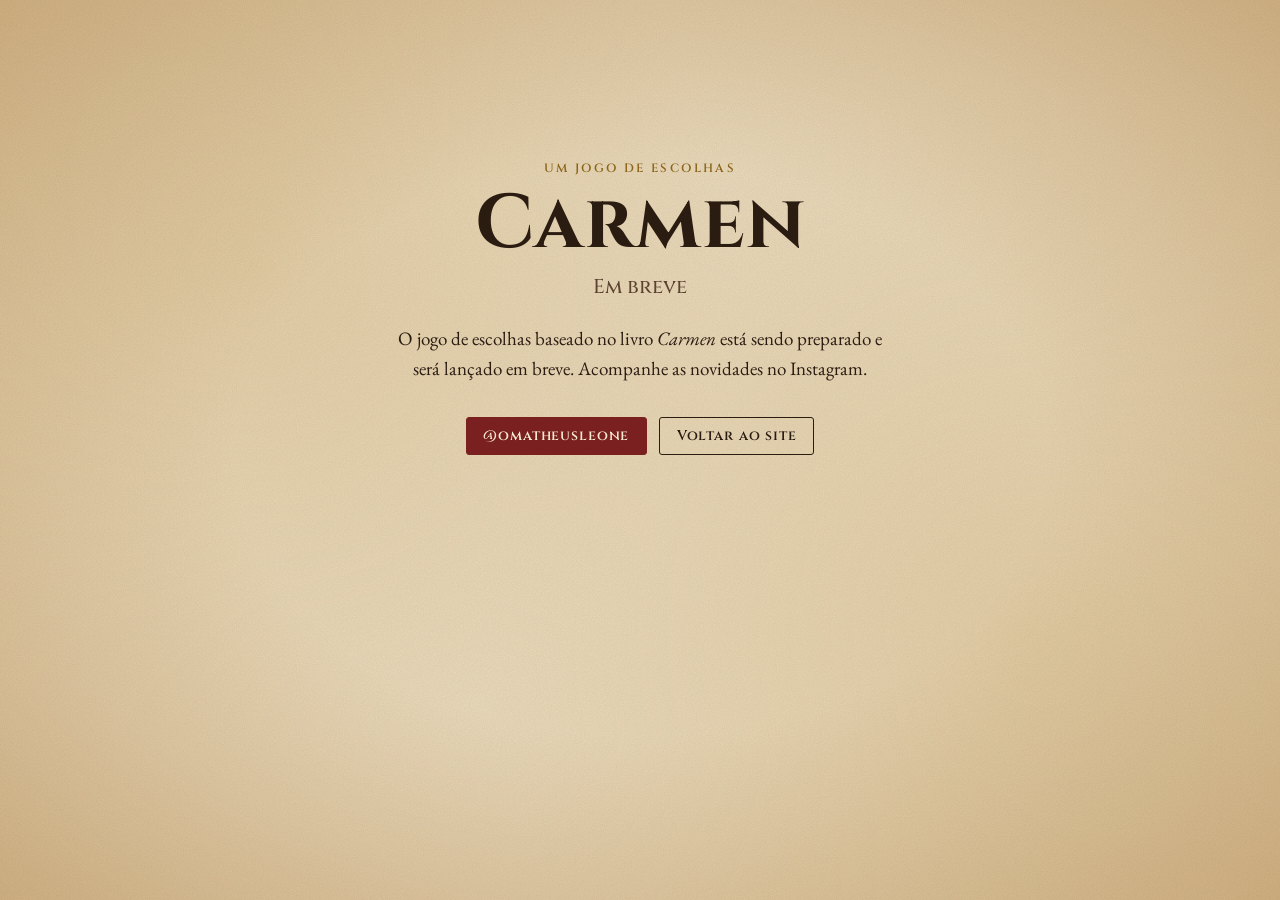
==== commit 74d3b874: "Tira o jogo do ar de novo: volta a página 'em breve' (jogo salvo no branch jogo-carmen) Co-Authored-" ====
--- a/carmen/index.html
+++ b/carmen/index.html
@@ -3,58 +3,31 @@
 <head>
 <meta charset="utf-8">
 <meta name="viewport" content="width=device-width, initial-scale=1, viewport-fit=cover">
-<title>Carmen · O jogo</title>
-<meta name="description" content="Um jogo de escolhas baseado no livro Carmen, de Matheus Leone. Leve Carmen até o Palácio Real e ganhe desconto no livro.">
+<title>Carmen · O jogo (em breve)</title>
+<meta name="description" content="Jogo de escolhas baseado no livro Carmen, de Matheus Leone. Em breve.">
 <link rel="preconnect" href="https://fonts.googleapis.com">
 <link rel="preconnect" href="https://fonts.gstatic.com" crossorigin>
 <link rel="stylesheet" href="https://fonts.googleapis.com/css2?family=Cinzel:wght@500;600;700&family=EB+Garamond:ital,wght@0,400;0,500;0,600;1,400&display=swap">
 <link rel="stylesheet" href="../estilo.css">
-<link rel="stylesheet" href="jogo.css">
 <style>
-  .beta { width: calc(100% - 2rem); max-width: 42rem; margin: 1rem auto 0; box-sizing: border-box; padding: .6rem 1rem; border: 1px dashed var(--linha); border-radius: 4px; text-align: center; font-style: italic; font-size: .9375rem; color: var(--tinta-suave); background: color-mix(in srgb, var(--papel-2) 70%, transparent); }
-  .beta strong { font: 600 .75rem/1 var(--display); letter-spacing: .12em; text-transform: uppercase; font-style: normal; color: var(--acento); margin-right: .4rem; }
-  .outra-versao { display: none; } /* versão completa ainda não publicada */
+  .embreve { position: relative; z-index: 1; max-width: 34rem; margin: 0 auto; text-align: center;
+    padding: 18vh max(16px, env(safe-area-inset-right, 0px)) 4rem max(16px, env(safe-area-inset-left, 0px)); }
+  .embreve h1 { font-size: clamp(3rem, 14vw, 4.75rem); line-height: 1; margin: .25rem 0 0; }
+  .embreve .sub { font: 500 1.25rem/1.3 var(--display); color: var(--tinta-suave); margin: .75rem 0 1.5rem; }
+  .embreve .acoes { display: flex; flex-wrap: wrap; gap: .75rem; justify-content: center; margin-top: 2rem; }
 </style>
 </head>
-<body class="jogo">
+<body>
 <div class="pergaminho" aria-hidden="true"></div>
-<header class="barra">
-  <div class="barra-dentro">
-    <a class="voltar" href="../">← Site</a>
-    <span class="rotulo-arco" id="rotulo-arco" aria-live="polite"></span>
-    <button class="botao-fichas" id="botao-bolsa" type="button" hidden>Bolsa</button>
-    <button class="botao-fichas" id="botao-fichas" type="button">Fichas</button>
+<main class="embreve">
+  <p class="rotulo">Um jogo de escolhas</p>
+  <h1>Carmen</h1>
+  <p class="sub">Em breve</p>
+  <p>O jogo de escolhas baseado no livro <em>Carmen</em> está sendo preparado e será lançado em breve. Acompanhe as novidades no Instagram.</p>
+  <div class="acoes">
+    <a class="botao principal" href="https://www.instagram.com/omatheusleone/" target="_blank" rel="noopener">@omatheusleone</a>
+    <a class="botao" href="../">Voltar ao site</a>
   </div>
-</header>
-
-<p class="beta" role="note"><strong>Beta</strong> O jogo ainda está em testes. Achou algum erro? Me conte no Instagram <a href="https://instagram.com/omatheusleone">@omatheusleone</a>.</p>
-
-<main class="palco" id="palco"></main>
-
-<dialog class="painel" id="painel-fichas" aria-labelledby="titulo-fichas">
-  <div class="painel-dentro">
-    <div class="painel-topo">
-      <h2 id="titulo-fichas">Fichas</h2>
-      <button class="botao" id="fechar-fichas" type="button">Fechar</button>
-    </div>
-    <p class="painel-dica">Novos personagens ganham ficha quando cruzam o caminho de Carmen. Leia com atenção: as pistas estão aqui.</p>
-    <ul class="lista-fichas" id="lista-fichas"></ul>
-  </div>
-</dialog>
-
-<dialog class="painel" id="painel-bolsa" aria-labelledby="titulo-bolsa">
-  <div class="painel-dentro">
-    <div class="painel-topo">
-      <h2 id="titulo-bolsa">Bolsa</h2>
-      <button class="botao" id="fechar-bolsa" type="button">Fechar</button>
-    </div>
-    <p class="painel-dica">O que Carmen leva consigo. Alguns itens abrem escolhas extras mais adiante; elas aparecem marcadas com “Da bolsa”.</p>
-    <ul class="lista-fichas" id="lista-bolsa"></ul>
-  </div>
-</dialog>
-
-<script src="cenas.js"></script>
-<script src="codigo.js"></script>
-<script src="jogo.js"></script>
+</main>
 </body>
 </html>
--- a/estilo.css
+++ b/estilo.css
@@ -63,7 +63,7 @@
 body::before { content: ""; position: fixed; inset: 0 0 auto; height: env(safe-area-inset-top, 0px); z-index: 10; background: var(--papel); }
 .nav ul {
   list-style: none; margin: 0 auto; max-width: 44rem;
-  display: flex; gap: 1.25rem; overflow-x: auto;
+  display: flex; justify-content: space-between; gap: 1.25rem; overflow-x: auto;
   padding-left: max(16px, env(safe-area-inset-left, 0px));
   padding-right: max(16px, env(safe-area-inset-right, 0px));
   padding-block: .75rem;
@@ -240,15 +240,15 @@
 .botao { border-radius: 3px; font: 600 .875rem/1 var(--display); letter-spacing: .06em; padding: .7rem 1.05rem; }
 .topo .botao.principal:hover { background: #FFF6E2; }
 
-/* Divisor ornamental entre seções: espelho barroco */
-:root { --espelho: url("data:image/svg+xml,%3Csvg xmlns='http://www.w3.org/2000/svg' viewBox='0 0 40 56' fill='none' stroke='%238B6418' stroke-linecap='round' stroke-linejoin='round'%3E %3Cellipse cx='20' cy='29' rx='10.5' ry='14.5' stroke-width='2.2'/%3E %3Cellipse cx='20' cy='29' rx='7.6' ry='11.4' stroke-width='0.9'/%3E %3Cpath d='M15.5 22.5 q2 -3 4.5 -3.6' stroke-width='0.8' opacity='.7'/%3E %3Cpath d='M20 14.5 c-1.6 -1.8 -4.4 -2.2 -5.6 -0.6 c-1 1.4 0.4 3 1.8 2.2' stroke-width='1.3'/%3E %3Cpath d='M20 14.5 c1.6 -1.8 4.4 -2.2 5.6 -0.6 c1 1.4 -0.4 3 -1.8 2.2' stroke-width='1.3'/%3E %3Cpath d='M20 12.6 l-2.4 -3.4 l2.4 -5 l2.4 5 z' stroke-width='1.2'/%3E %3Cpath d='M17.6 9.2 c-2.6 0.4 -4.4 -1 -4.6 -3 M22.4 9.2 c2.6 0.4 4.4 -1 4.6 -3' stroke-width='1.1'/%3E %3Ccircle cx='20' cy='2.6' r='1' fill='%238B6418' stroke='none'/%3E %3Cpath d='M9.6 24 c-3.4 -0.8 -6 1.2 -5.6 4 c0.3 2.2 2.8 2.8 3.8 1.2 c0.7 -1.2 -0.2 -2.4 -1.3 -2.1' stroke-width='1.2'/%3E %3Cpath d='M30.4 24 c3.4 -0.8 6 1.2 5.6 4 c-0.3 2.2 -2.8 2.8 -3.8 1.2 c-0.7 -1.2 0.2 -2.4 1.3 -2.1' stroke-width='1.2'/%3E %3Cpath d='M10.2 35 c-2.6 1.2 -3 4 -1 5' stroke-width='1.1'/%3E %3Cpath d='M29.8 35 c2.6 1.2 3 4 1 5' stroke-width='1.1'/%3E %3Cpath d='M20 43.5 c-1.4 1.6 -4.2 2 -5 3.6 c-0.6 1.4 0.8 2.4 1.8 1.6 M20 43.5 c1.4 1.6 4.2 2 5 3.6 c0.6 1.4 -0.8 2.4 -1.8 1.6' stroke-width='1.2'/%3E %3Cpath d='M20 45 l-1.6 3.6 l1.6 3.4 l1.6 -3.4 z' stroke-width='1.1'/%3E %3Ccircle cx='20' cy='54' r='0.9' fill='%238B6418' stroke='none'/%3E %3C/svg%3E"); }
-@media (prefers-color-scheme: dark) { :root:not([data-theme="light"]) { --espelho: url("data:image/svg+xml,%3Csvg xmlns='http://www.w3.org/2000/svg' viewBox='0 0 40 56' fill='none' stroke='%23D9A85B' stroke-linecap='round' stroke-linejoin='round'%3E %3Cellipse cx='20' cy='29' rx='10.5' ry='14.5' stroke-width='2.2'/%3E %3Cellipse cx='20' cy='29' rx='7.6' ry='11.4' stroke-width='0.9'/%3E %3Cpath d='M15.5 22.5 q2 -3 4.5 -3.6' stroke-width='0.8' opacity='.7'/%3E %3Cpath d='M20 14.5 c-1.6 -1.8 -4.4 -2.2 -5.6 -0.6 c-1 1.4 0.4 3 1.8 2.2' stroke-width='1.3'/%3E %3Cpath d='M20 14.5 c1.6 -1.8 4.4 -2.2 5.6 -0.6 c1 1.4 -0.4 3 -1.8 2.2' stroke-width='1.3'/%3E %3Cpath d='M20 12.6 l-2.4 -3.4 l2.4 -5 l2.4 5 z' stroke-width='1.2'/%3E %3Cpath d='M17.6 9.2 c-2.6 0.4 -4.4 -1 -4.6 -3 M22.4 9.2 c2.6 0.4 4.4 -1 4.6 -3' stroke-width='1.1'/%3E %3Ccircle cx='20' cy='2.6' r='1' fill='%23D9A85B' stroke='none'/%3E %3Cpath d='M9.6 24 c-3.4 -0.8 -6 1.2 -5.6 4 c0.3 2.2 2.8 2.8 3.8 1.2 c0.7 -1.2 -0.2 -2.4 -1.3 -2.1' stroke-width='1.2'/%3E %3Cpath d='M30.4 24 c3.4 -0.8 6 1.2 5.6 4 c-0.3 2.2 -2.8 2.8 -3.8 1.2 c-0.7 -1.2 0.2 -2.4 1.3 -2.1' stroke-width='1.2'/%3E %3Cpath d='M10.2 35 c-2.6 1.2 -3 4 -1 5' stroke-width='1.1'/%3E %3Cpath d='M29.8 35 c2.6 1.2 3 4 1 5' stroke-width='1.1'/%3E %3Cpath d='M20 43.5 c-1.4 1.6 -4.2 2 -5 3.6 c-0.6 1.4 0.8 2.4 1.8 1.6 M20 43.5 c1.4 1.6 4.2 2 5 3.6 c0.6 1.4 -0.8 2.4 -1.8 1.6' stroke-width='1.2'/%3E %3Cpath d='M20 45 l-1.6 3.6 l1.6 3.4 l1.6 -3.4 z' stroke-width='1.1'/%3E %3Ccircle cx='20' cy='54' r='0.9' fill='%23D9A85B' stroke='none'/%3E %3C/svg%3E"); } }
-:root[data-theme="dark"] { --espelho: url("data:image/svg+xml,%3Csvg xmlns='http://www.w3.org/2000/svg' viewBox='0 0 40 56' fill='none' stroke='%23D9A85B' stroke-linecap='round' stroke-linejoin='round'%3E %3Cellipse cx='20' cy='29' rx='10.5' ry='14.5' stroke-width='2.2'/%3E %3Cellipse cx='20' cy='29' rx='7.6' ry='11.4' stroke-width='0.9'/%3E %3Cpath d='M15.5 22.5 q2 -3 4.5 -3.6' stroke-width='0.8' opacity='.7'/%3E %3Cpath d='M20 14.5 c-1.6 -1.8 -4.4 -2.2 -5.6 -0.6 c-1 1.4 0.4 3 1.8 2.2' stroke-width='1.3'/%3E %3Cpath d='M20 14.5 c1.6 -1.8 4.4 -2.2 5.6 -0.6 c1 1.4 -0.4 3 -1.8 2.2' stroke-width='1.3'/%3E %3Cpath d='M20 12.6 l-2.4 -3.4 l2.4 -5 l2.4 5 z' stroke-width='1.2'/%3E %3Cpath d='M17.6 9.2 c-2.6 0.4 -4.4 -1 -4.6 -3 M22.4 9.2 c2.6 0.4 4.4 -1 4.6 -3' stroke-width='1.1'/%3E %3Ccircle cx='20' cy='2.6' r='1' fill='%23D9A85B' stroke='none'/%3E %3Cpath d='M9.6 24 c-3.4 -0.8 -6 1.2 -5.6 4 c0.3 2.2 2.8 2.8 3.8 1.2 c0.7 -1.2 -0.2 -2.4 -1.3 -2.1' stroke-width='1.2'/%3E %3Cpath d='M30.4 24 c3.4 -0.8 6 1.2 5.6 4 c-0.3 2.2 -2.8 2.8 -3.8 1.2 c-0.7 -1.2 0.2 -2.4 1.3 -2.1' stroke-width='1.2'/%3E %3Cpath d='M10.2 35 c-2.6 1.2 -3 4 -1 5' stroke-width='1.1'/%3E %3Cpath d='M29.8 35 c2.6 1.2 3 4 1 5' stroke-width='1.1'/%3E %3Cpath d='M20 43.5 c-1.4 1.6 -4.2 2 -5 3.6 c-0.6 1.4 0.8 2.4 1.8 1.6 M20 43.5 c1.4 1.6 4.2 2 5 3.6 c0.6 1.4 -0.8 2.4 -1.8 1.6' stroke-width='1.2'/%3E %3Cpath d='M20 45 l-1.6 3.6 l1.6 3.4 l1.6 -3.4 z' stroke-width='1.1'/%3E %3Ccircle cx='20' cy='54' r='0.9' fill='%23D9A85B' stroke='none'/%3E %3C/svg%3E"); }
+/* Divisor ornamental entre seções: camélia */
+:root { --ornamento: url("data:image/svg+xml,%3Csvg xmlns='http://www.w3.org/2000/svg' viewBox='23.5 3.5 33 33' stroke-linejoin='round'%3E%3Cpath d='M40.00 20.00 C33.37 8.96 36.05 5.12 40.00 4.60 C43.95 5.12 46.63 8.96 40.00 20.00 Z' fill='%238B6418' stroke='%23EADBBE' stroke-width='1' paint-order='stroke'/%3E%3Cpath d='M40.00 20.00 C44.50 7.93 49.17 7.63 52.04 10.40 C54.10 13.81 52.77 18.30 40.00 20.00 Z' fill='%238B6418' stroke='%23EADBBE' stroke-width='1' paint-order='stroke'/%3E%3Cpath d='M40.00 20.00 C52.24 15.99 55.39 19.46 55.01 23.43 C53.63 27.17 49.29 28.92 40.00 20.00 Z' fill='%238B6418' stroke='%23EADBBE' stroke-width='1' paint-order='stroke'/%3E%3Cpath d='M40.00 20.00 C50.77 27.07 50.02 31.69 46.68 33.87 C42.89 35.13 38.81 32.83 40.00 20.00 Z' fill='%238B6418' stroke='%23EADBBE' stroke-width='1' paint-order='stroke'/%3E%3Cpath d='M40.00 20.00 C41.19 32.83 37.11 35.13 33.32 33.87 C29.98 31.69 29.23 27.07 40.00 20.00 Z' fill='%238B6418' stroke='%23EADBBE' stroke-width='1' paint-order='stroke'/%3E%3Cpath d='M40.00 20.00 C30.71 28.92 26.37 27.17 24.99 23.43 C24.61 19.46 27.76 15.99 40.00 20.00 Z' fill='%238B6418' stroke='%23EADBBE' stroke-width='1' paint-order='stroke'/%3E%3Cpath d='M40.00 20.00 C27.23 18.30 25.90 13.81 27.96 10.40 C30.83 7.63 35.50 7.93 40.00 20.00 Z' fill='%238B6418' stroke='%23EADBBE' stroke-width='1' paint-order='stroke'/%3E%3Cpath d='M40.00 20.00 C39.31 10.36 42.72 8.78 45.77 10.00 C48.36 12.03 48.69 15.78 40.00 20.00 Z' fill='%238B6418' stroke='%23EADBBE' stroke-width='1' paint-order='stroke'/%3E%3Cpath d='M40.00 20.00 C48.00 14.58 51.08 16.75 51.55 20.00 C51.08 23.25 48.00 25.42 40.00 20.00 Z' fill='%238B6418' stroke='%23EADBBE' stroke-width='1' paint-order='stroke'/%3E%3Cpath d='M40.00 20.00 C48.69 24.22 48.36 27.97 45.77 30.00 C42.72 31.22 39.31 29.64 40.00 20.00 Z' fill='%238B6418' stroke='%23EADBBE' stroke-width='1' paint-order='stroke'/%3E%3Cpath d='M40.00 20.00 C40.69 29.64 37.28 31.22 34.23 30.00 C31.64 27.97 31.31 24.22 40.00 20.00 Z' fill='%238B6418' stroke='%23EADBBE' stroke-width='1' paint-order='stroke'/%3E%3Cpath d='M40.00 20.00 C32.00 25.42 28.92 23.25 28.45 20.00 C28.92 16.75 32.00 14.58 40.00 20.00 Z' fill='%238B6418' stroke='%23EADBBE' stroke-width='1' paint-order='stroke'/%3E%3Cpath d='M40.00 20.00 C31.31 15.78 31.64 12.03 34.22 10.00 C37.28 8.78 40.69 10.36 40.00 20.00 Z' fill='%238B6418' stroke='%23EADBBE' stroke-width='1' paint-order='stroke'/%3E%3Cpath d='M40.00 20.00 C36.71 14.47 38.58 12.43 41.07 12.37 C43.45 13.12 44.69 15.59 40.00 20.00 Z' fill='%238B6418' stroke='%23EADBBE' stroke-width='1' paint-order='stroke'/%3E%3Cpath d='M40.00 20.00 C44.25 15.16 46.76 16.31 47.58 18.66 C47.61 21.15 45.65 23.10 40.00 20.00 Z' fill='%238B6418' stroke='%23EADBBE' stroke-width='1' paint-order='stroke'/%3E%3Cpath d='M40.00 20.00 C45.92 22.54 45.59 25.29 43.61 26.80 C41.26 27.60 38.80 26.33 40.00 20.00 Z' fill='%238B6418' stroke='%23EADBBE' stroke-width='1' paint-order='stroke'/%3E%3Cpath d='M40.00 20.00 C39.41 26.41 36.70 26.96 34.65 25.54 C33.16 23.54 33.61 20.81 40.00 20.00 Z' fill='%238B6418' stroke='%23EADBBE' stroke-width='1' paint-order='stroke'/%3E%3Cpath d='M40.00 20.00 C33.72 21.42 32.36 19.01 33.08 16.62 C34.52 14.59 37.25 14.18 40.00 20.00 Z' fill='%238B6418' stroke='%23EADBBE' stroke-width='1' paint-order='stroke'/%3E%3Cpath d='M40.00 20.00 C39.90 16.14 41.78 15.74 43.27 16.73 C44.26 18.22 43.86 20.10 40.00 20.00 Z' fill='%238B6418' stroke='%23EADBBE' stroke-width='1' paint-order='stroke'/%3E%3Cpath d='M40.00 20.00 C43.86 19.90 44.26 21.78 43.27 23.27 C41.78 24.26 39.90 23.86 40.00 20.00 Z' fill='%238B6418' stroke='%23EADBBE' stroke-width='1' paint-order='stroke'/%3E%3Cpath d='M40.00 20.00 C40.10 23.86 38.22 24.26 36.73 23.27 C35.74 21.78 36.14 19.90 40.00 20.00 Z' fill='%238B6418' stroke='%23EADBBE' stroke-width='1' paint-order='stroke'/%3E%3Cpath d='M40.00 20.00 C36.14 20.10 35.74 18.22 36.73 16.73 C38.22 15.74 40.10 16.14 40.00 20.00 Z' fill='%238B6418' stroke='%23EADBBE' stroke-width='1' paint-order='stroke'/%3E%3Ccircle cx='40' cy='20' r='2.2' fill='%238B6418' stroke='%23EADBBE' stroke-width='1'/%3E%3C/svg%3E"); }
+@media (prefers-color-scheme: dark) { :root:not([data-theme="light"]) { --ornamento: url("data:image/svg+xml,%3Csvg xmlns='http://www.w3.org/2000/svg' viewBox='23.5 3.5 33 33' stroke-linejoin='round'%3E%3Cpath d='M40.00 20.00 C33.37 8.96 36.05 5.12 40.00 4.60 C43.95 5.12 46.63 8.96 40.00 20.00 Z' fill='%23D9A85B' stroke='%231D150F' stroke-width='1' paint-order='stroke'/%3E%3Cpath d='M40.00 20.00 C44.50 7.93 49.17 7.63 52.04 10.40 C54.10 13.81 52.77 18.30 40.00 20.00 Z' fill='%23D9A85B' stroke='%231D150F' stroke-width='1' paint-order='stroke'/%3E%3Cpath d='M40.00 20.00 C52.24 15.99 55.39 19.46 55.01 23.43 C53.63 27.17 49.29 28.92 40.00 20.00 Z' fill='%23D9A85B' stroke='%231D150F' stroke-width='1' paint-order='stroke'/%3E%3Cpath d='M40.00 20.00 C50.77 27.07 50.02 31.69 46.68 33.87 C42.89 35.13 38.81 32.83 40.00 20.00 Z' fill='%23D9A85B' stroke='%231D150F' stroke-width='1' paint-order='stroke'/%3E%3Cpath d='M40.00 20.00 C41.19 32.83 37.11 35.13 33.32 33.87 C29.98 31.69 29.23 27.07 40.00 20.00 Z' fill='%23D9A85B' stroke='%231D150F' stroke-width='1' paint-order='stroke'/%3E%3Cpath d='M40.00 20.00 C30.71 28.92 26.37 27.17 24.99 23.43 C24.61 19.46 27.76 15.99 40.00 20.00 Z' fill='%23D9A85B' stroke='%231D150F' stroke-width='1' paint-order='stroke'/%3E%3Cpath d='M40.00 20.00 C27.23 18.30 25.90 13.81 27.96 10.40 C30.83 7.63 35.50 7.93 40.00 20.00 Z' fill='%23D9A85B' stroke='%231D150F' stroke-width='1' paint-order='stroke'/%3E%3Cpath d='M40.00 20.00 C39.31 10.36 42.72 8.78 45.77 10.00 C48.36 12.03 48.69 15.78 40.00 20.00 Z' fill='%23D9A85B' stroke='%231D150F' stroke-width='1' paint-order='stroke'/%3E%3Cpath d='M40.00 20.00 C48.00 14.58 51.08 16.75 51.55 20.00 C51.08 23.25 48.00 25.42 40.00 20.00 Z' fill='%23D9A85B' stroke='%231D150F' stroke-width='1' paint-order='stroke'/%3E%3Cpath d='M40.00 20.00 C48.69 24.22 48.36 27.97 45.77 30.00 C42.72 31.22 39.31 29.64 40.00 20.00 Z' fill='%23D9A85B' stroke='%231D150F' stroke-width='1' paint-order='stroke'/%3E%3Cpath d='M40.00 20.00 C40.69 29.64 37.28 31.22 34.23 30.00 C31.64 27.97 31.31 24.22 40.00 20.00 Z' fill='%23D9A85B' stroke='%231D150F' stroke-width='1' paint-order='stroke'/%3E%3Cpath d='M40.00 20.00 C32.00 25.42 28.92 23.25 28.45 20.00 C28.92 16.75 32.00 14.58 40.00 20.00 Z' fill='%23D9A85B' stroke='%231D150F' stroke-width='1' paint-order='stroke'/%3E%3Cpath d='M40.00 20.00 C31.31 15.78 31.64 12.03 34.22 10.00 C37.28 8.78 40.69 10.36 40.00 20.00 Z' fill='%23D9A85B' stroke='%231D150F' stroke-width='1' paint-order='stroke'/%3E%3Cpath d='M40.00 20.00 C36.71 14.47 38.58 12.43 41.07 12.37 C43.45 13.12 44.69 15.59 40.00 20.00 Z' fill='%23D9A85B' stroke='%231D150F' stroke-width='1' paint-order='stroke'/%3E%3Cpath d='M40.00 20.00 C44.25 15.16 46.76 16.31 47.58 18.66 C47.61 21.15 45.65 23.10 40.00 20.00 Z' fill='%23D9A85B' stroke='%231D150F' stroke-width='1' paint-order='stroke'/%3E%3Cpath d='M40.00 20.00 C45.92 22.54 45.59 25.29 43.61 26.80 C41.26 27.60 38.80 26.33 40.00 20.00 Z' fill='%23D9A85B' stroke='%231D150F' stroke-width='1' paint-order='stroke'/%3E%3Cpath d='M40.00 20.00 C39.41 26.41 36.70 26.96 34.65 25.54 C33.16 23.54 33.61 20.81 40.00 20.00 Z' fill='%23D9A85B' stroke='%231D150F' stroke-width='1' paint-order='stroke'/%3E%3Cpath d='M40.00 20.00 C33.72 21.42 32.36 19.01 33.08 16.62 C34.52 14.59 37.25 14.18 40.00 20.00 Z' fill='%23D9A85B' stroke='%231D150F' stroke-width='1' paint-order='stroke'/%3E%3Cpath d='M40.00 20.00 C39.90 16.14 41.78 15.74 43.27 16.73 C44.26 18.22 43.86 20.10 40.00 20.00 Z' fill='%23D9A85B' stroke='%231D150F' stroke-width='1' paint-order='stroke'/%3E%3Cpath d='M40.00 20.00 C43.86 19.90 44.26 21.78 43.27 23.27 C41.78 24.26 39.90 23.86 40.00 20.00 Z' fill='%23D9A85B' stroke='%231D150F' stroke-width='1' paint-order='stroke'/%3E%3Cpath d='M40.00 20.00 C40.10 23.86 38.22 24.26 36.73 23.27 C35.74 21.78 36.14 19.90 40.00 20.00 Z' fill='%23D9A85B' stroke='%231D150F' stroke-width='1' paint-order='stroke'/%3E%3Cpath d='M40.00 20.00 C36.14 20.10 35.74 18.22 36.73 16.73 C38.22 15.74 40.10 16.14 40.00 20.00 Z' fill='%23D9A85B' stroke='%231D150F' stroke-width='1' paint-order='stroke'/%3E%3Ccircle cx='40' cy='20' r='2.2' fill='%23D9A85B' stroke='%231D150F' stroke-width='1'/%3E%3C/svg%3E"); } }
+:root[data-theme="dark"] { --ornamento: url("data:image/svg+xml,%3Csvg xmlns='http://www.w3.org/2000/svg' viewBox='23.5 3.5 33 33' stroke-linejoin='round'%3E%3Cpath d='M40.00 20.00 C33.37 8.96 36.05 5.12 40.00 4.60 C43.95 5.12 46.63 8.96 40.00 20.00 Z' fill='%23D9A85B' stroke='%231D150F' stroke-width='1' paint-order='stroke'/%3E%3Cpath d='M40.00 20.00 C44.50 7.93 49.17 7.63 52.04 10.40 C54.10 13.81 52.77 18.30 40.00 20.00 Z' fill='%23D9A85B' stroke='%231D150F' stroke-width='1' paint-order='stroke'/%3E%3Cpath d='M40.00 20.00 C52.24 15.99 55.39 19.46 55.01 23.43 C53.63 27.17 49.29 28.92 40.00 20.00 Z' fill='%23D9A85B' stroke='%231D150F' stroke-width='1' paint-order='stroke'/%3E%3Cpath d='M40.00 20.00 C50.77 27.07 50.02 31.69 46.68 33.87 C42.89 35.13 38.81 32.83 40.00 20.00 Z' fill='%23D9A85B' stroke='%231D150F' stroke-width='1' paint-order='stroke'/%3E%3Cpath d='M40.00 20.00 C41.19 32.83 37.11 35.13 33.32 33.87 C29.98 31.69 29.23 27.07 40.00 20.00 Z' fill='%23D9A85B' stroke='%231D150F' stroke-width='1' paint-order='stroke'/%3E%3Cpath d='M40.00 20.00 C30.71 28.92 26.37 27.17 24.99 23.43 C24.61 19.46 27.76 15.99 40.00 20.00 Z' fill='%23D9A85B' stroke='%231D150F' stroke-width='1' paint-order='stroke'/%3E%3Cpath d='M40.00 20.00 C27.23 18.30 25.90 13.81 27.96 10.40 C30.83 7.63 35.50 7.93 40.00 20.00 Z' fill='%23D9A85B' stroke='%231D150F' stroke-width='1' paint-order='stroke'/%3E%3Cpath d='M40.00 20.00 C39.31 10.36 42.72 8.78 45.77 10.00 C48.36 12.03 48.69 15.78 40.00 20.00 Z' fill='%23D9A85B' stroke='%231D150F' stroke-width='1' paint-order='stroke'/%3E%3Cpath d='M40.00 20.00 C48.00 14.58 51.08 16.75 51.55 20.00 C51.08 23.25 48.00 25.42 40.00 20.00 Z' fill='%23D9A85B' stroke='%231D150F' stroke-width='1' paint-order='stroke'/%3E%3Cpath d='M40.00 20.00 C48.69 24.22 48.36 27.97 45.77 30.00 C42.72 31.22 39.31 29.64 40.00 20.00 Z' fill='%23D9A85B' stroke='%231D150F' stroke-width='1' paint-order='stroke'/%3E%3Cpath d='M40.00 20.00 C40.69 29.64 37.28 31.22 34.23 30.00 C31.64 27.97 31.31 24.22 40.00 20.00 Z' fill='%23D9A85B' stroke='%231D150F' stroke-width='1' paint-order='stroke'/%3E%3Cpath d='M40.00 20.00 C32.00 25.42 28.92 23.25 28.45 20.00 C28.92 16.75 32.00 14.58 40.00 20.00 Z' fill='%23D9A85B' stroke='%231D150F' stroke-width='1' paint-order='stroke'/%3E%3Cpath d='M40.00 20.00 C31.31 15.78 31.64 12.03 34.22 10.00 C37.28 8.78 40.69 10.36 40.00 20.00 Z' fill='%23D9A85B' stroke='%231D150F' stroke-width='1' paint-order='stroke'/%3E%3Cpath d='M40.00 20.00 C36.71 14.47 38.58 12.43 41.07 12.37 C43.45 13.12 44.69 15.59 40.00 20.00 Z' fill='%23D9A85B' stroke='%231D150F' stroke-width='1' paint-order='stroke'/%3E%3Cpath d='M40.00 20.00 C44.25 15.16 46.76 16.31 47.58 18.66 C47.61 21.15 45.65 23.10 40.00 20.00 Z' fill='%23D9A85B' stroke='%231D150F' stroke-width='1' paint-order='stroke'/%3E%3Cpath d='M40.00 20.00 C45.92 22.54 45.59 25.29 43.61 26.80 C41.26 27.60 38.80 26.33 40.00 20.00 Z' fill='%23D9A85B' stroke='%231D150F' stroke-width='1' paint-order='stroke'/%3E%3Cpath d='M40.00 20.00 C39.41 26.41 36.70 26.96 34.65 25.54 C33.16 23.54 33.61 20.81 40.00 20.00 Z' fill='%23D9A85B' stroke='%231D150F' stroke-width='1' paint-order='stroke'/%3E%3Cpath d='M40.00 20.00 C33.72 21.42 32.36 19.01 33.08 16.62 C34.52 14.59 37.25 14.18 40.00 20.00 Z' fill='%23D9A85B' stroke='%231D150F' stroke-width='1' paint-order='stroke'/%3E%3Cpath d='M40.00 20.00 C39.90 16.14 41.78 15.74 43.27 16.73 C44.26 18.22 43.86 20.10 40.00 20.00 Z' fill='%23D9A85B' stroke='%231D150F' stroke-width='1' paint-order='stroke'/%3E%3Cpath d='M40.00 20.00 C43.86 19.90 44.26 21.78 43.27 23.27 C41.78 24.26 39.90 23.86 40.00 20.00 Z' fill='%23D9A85B' stroke='%231D150F' stroke-width='1' paint-order='stroke'/%3E%3Cpath d='M40.00 20.00 C40.10 23.86 38.22 24.26 36.73 23.27 C35.74 21.78 36.14 19.90 40.00 20.00 Z' fill='%23D9A85B' stroke='%231D150F' stroke-width='1' paint-order='stroke'/%3E%3Cpath d='M40.00 20.00 C36.14 20.10 35.74 18.22 36.73 16.73 C38.22 15.74 40.10 16.14 40.00 20.00 Z' fill='%23D9A85B' stroke='%231D150F' stroke-width='1' paint-order='stroke'/%3E%3Ccircle cx='40' cy='20' r='2.2' fill='%23D9A85B' stroke='%231D150F' stroke-width='1'/%3E%3C/svg%3E"); }
 section.secao { border-top: 0; }
 section.secao::before, footer::before {
-  content: ""; display: block; height: 2.6rem; margin-bottom: 2rem;
-  background: var(--espelho) center / auto 100% no-repeat,
-    linear-gradient(to right, transparent 0, var(--linha) 15%, var(--linha) calc(50% - 1.75rem), transparent calc(50% - 1.75rem), transparent calc(50% + 1.75rem), var(--linha) calc(50% + 1.75rem), var(--linha) 85%, transparent 100%) center / 100% 1px no-repeat;
+  content: ""; display: block; height: 1.5rem; margin-bottom: 2.25rem;
+  background: var(--ornamento) center / auto 100% no-repeat,
+    linear-gradient(to right, transparent 0, var(--linha) 15%, var(--linha) calc(50% - 1.5rem), transparent calc(50% - 1.5rem), transparent calc(50% + 1.5rem), var(--linha) calc(50% + 1.5rem), var(--linha) 85%, transparent 100%) center / 100% 1px no-repeat;
 }
 .pagina > section.secao:first-child::before { display: none; }
 footer { border-top: 0; text-align: center; font: 400 .9375rem/1.6 var(--texto); font-style: italic; }
@@ -266,3 +266,13 @@
 .ebook .botao { white-space: nowrap; font-size: .8125rem; padding: .6rem .85rem; }
 .ebook { display: flex; flex-direction: column; gap: .75rem; }
 .ebook .botao { margin-top: auto; align-self: flex-start; }
+
+/* Ilustrações do livro */
+.ilustracoes { margin-top: 2.5rem; }
+.ilustracoes h3 { font-family: var(--display); font-size: 1.125rem; margin: 0 0 .35rem; }
+.ilustracoes-texto, .ilustracoes-credito { margin: 0; font-style: italic; font-size: .9375rem; color: var(--tinta-suave); }
+.ilustracoes-grade { display: grid; grid-template-columns: repeat(2, minmax(0, 1fr)); gap: 1.25rem; margin-top: 1.25rem; }
+.ilustracao { display: block; padding: .4rem; border: 1px solid var(--linha); border-radius: 4px; background: color-mix(in srgb, var(--papel-2) 70%, transparent); box-shadow: 0 6px 18px rgba(40, 20, 5, .18); transition: transform .2s ease; }
+.ilustracao:hover { transform: translateY(-2px); }
+.ilustracao img { display: block; width: 100%; aspect-ratio: 2039 / 2894; object-fit: cover; border-radius: 2px; }
+.ilustracoes-credito { margin-top: .75rem; }
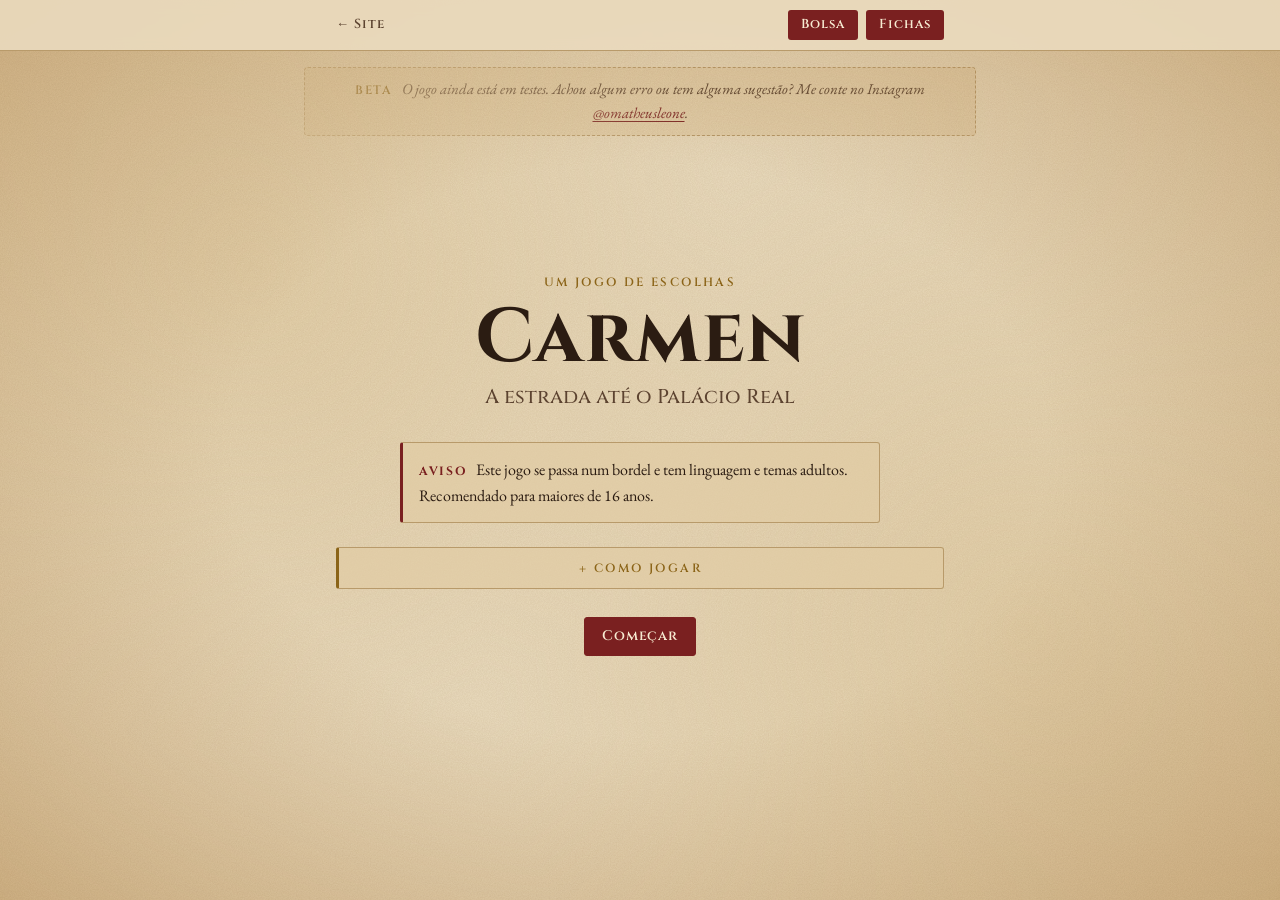
==== commit 6457428c: "Jogo da Carmen: faixa Beta pede sugestões também Co-Authored-By: Claude Opus 5.5 <noreply@anthropic." ====
--- a/carmen/index.html
+++ b/carmen/index.html
@@ -3,31 +3,58 @@
 <head>
 <meta charset="utf-8">
 <meta name="viewport" content="width=device-width, initial-scale=1, viewport-fit=cover">
-<title>Carmen · O jogo (em breve)</title>
-<meta name="description" content="Jogo de escolhas baseado no livro Carmen, de Matheus Leone. Em breve.">
+<title>Carmen · O jogo</title>
+<meta name="description" content="Um jogo de escolhas baseado no livro Carmen, de Matheus Leone. Leve Carmen até o Palácio Real e ganhe desconto no livro.">
 <link rel="preconnect" href="https://fonts.googleapis.com">
 <link rel="preconnect" href="https://fonts.gstatic.com" crossorigin>
 <link rel="stylesheet" href="https://fonts.googleapis.com/css2?family=Cinzel:wght@500;600;700&family=EB+Garamond:ital,wght@0,400;0,500;0,600;1,400&display=swap">
 <link rel="stylesheet" href="../estilo.css">
+<link rel="stylesheet" href="jogo.css">
 <style>
-  .embreve { position: relative; z-index: 1; max-width: 34rem; margin: 0 auto; text-align: center;
-    padding: 18vh max(16px, env(safe-area-inset-right, 0px)) 4rem max(16px, env(safe-area-inset-left, 0px)); }
-  .embreve h1 { font-size: clamp(3rem, 14vw, 4.75rem); line-height: 1; margin: .25rem 0 0; }
-  .embreve .sub { font: 500 1.25rem/1.3 var(--display); color: var(--tinta-suave); margin: .75rem 0 1.5rem; }
-  .embreve .acoes { display: flex; flex-wrap: wrap; gap: .75rem; justify-content: center; margin-top: 2rem; }
+  .beta { width: calc(100% - 2rem); max-width: 42rem; margin: 1rem auto 0; box-sizing: border-box; padding: .6rem 1rem; border: 1px dashed var(--linha); border-radius: 4px; text-align: center; font-style: italic; font-size: .9375rem; color: var(--tinta-suave); background: color-mix(in srgb, var(--papel-2) 70%, transparent); }
+  .beta strong { font: 600 .75rem/1 var(--display); letter-spacing: .12em; text-transform: uppercase; font-style: normal; color: var(--acento); margin-right: .4rem; }
+  .outra-versao { display: none; } /* versão completa ainda não publicada */
 </style>
 </head>
-<body>
+<body class="jogo">
 <div class="pergaminho" aria-hidden="true"></div>
-<main class="embreve">
-  <p class="rotulo">Um jogo de escolhas</p>
-  <h1>Carmen</h1>
-  <p class="sub">Em breve</p>
-  <p>O jogo de escolhas baseado no livro <em>Carmen</em> está sendo preparado e será lançado em breve. Acompanhe as novidades no Instagram.</p>
-  <div class="acoes">
-    <a class="botao principal" href="https://www.instagram.com/omatheusleone/" target="_blank" rel="noopener">@omatheusleone</a>
-    <a class="botao" href="../">Voltar ao site</a>
+<header class="barra">
+  <div class="barra-dentro">
+    <a class="voltar" href="../">← Site</a>
+    <span class="rotulo-arco" id="rotulo-arco" aria-live="polite"></span>
+    <button class="botao-fichas" id="botao-bolsa" type="button" hidden>Bolsa</button>
+    <button class="botao-fichas" id="botao-fichas" type="button">Fichas</button>
   </div>
-</main>
+</header>
+
+<p class="beta" role="note"><strong>Beta</strong> O jogo ainda está em testes. Achou algum erro ou tem alguma sugestão? Me conte no Instagram <a href="https://instagram.com/omatheusleone">@omatheusleone</a>.</p>
+
+<main class="palco" id="palco"></main>
+
+<dialog class="painel" id="painel-fichas" aria-labelledby="titulo-fichas">
+  <div class="painel-dentro">
+    <div class="painel-topo">
+      <h2 id="titulo-fichas">Fichas</h2>
+      <button class="botao" id="fechar-fichas" type="button">Fechar</button>
+    </div>
+    <p class="painel-dica">Novos personagens ganham ficha quando cruzam o caminho de Carmen. Leia com atenção: as pistas estão aqui.</p>
+    <ul class="lista-fichas" id="lista-fichas"></ul>
+  </div>
+</dialog>
+
+<dialog class="painel" id="painel-bolsa" aria-labelledby="titulo-bolsa">
+  <div class="painel-dentro">
+    <div class="painel-topo">
+      <h2 id="titulo-bolsa">Bolsa</h2>
+      <button class="botao" id="fechar-bolsa" type="button">Fechar</button>
+    </div>
+    <p class="painel-dica">O que Carmen leva consigo. Alguns itens abrem escolhas extras mais adiante; elas aparecem marcadas com “Da bolsa”.</p>
+    <ul class="lista-fichas" id="lista-bolsa"></ul>
+  </div>
+</dialog>
+
+<script src="cenas.js"></script>
+<script src="codigo.js"></script>
+<script src="jogo.js"></script>
 </body>
 </html>
--- a/carmen/jogo.css
+++ b/carmen/jogo.css
@@ -0,0 +1,197 @@
+/* Jogo da Carmen: usa as cores e fontes do site (../estilo.css) */
+body.jogo { min-height: 100vh; min-height: 100dvh; }
+
+.barra {
+  position: sticky; top: 0; z-index: 5;
+  background: color-mix(in srgb, var(--papel) 90%, transparent);
+  backdrop-filter: blur(6px); -webkit-backdrop-filter: blur(6px);
+  border-bottom: 1px solid var(--linha);
+  padding-top: env(safe-area-inset-top, 0px);
+}
+.barra-dentro {
+  max-width: 40rem; margin: 0 auto; display: flex; align-items: center; gap: .75rem;
+  padding: .6rem max(16px, env(safe-area-inset-right, 0px)) .6rem max(16px, env(safe-area-inset-left, 0px));
+}
+.voltar { font: 600 .8125rem/1 var(--display); letter-spacing: .08em; text-decoration: none; color: var(--tinta-suave); white-space: nowrap; }
+.rotulo-arco { flex: 1; min-width: 0; text-align: center; font: 600 .75rem/1.2 var(--display); letter-spacing: .14em; text-transform: uppercase; color: var(--acento); overflow: hidden; text-overflow: ellipsis; white-space: nowrap; }
+.botao-fichas {
+  font: 600 .8125rem/1 var(--display); letter-spacing: .08em; color: var(--verde-texto); background: var(--verde);
+  border: 0; border-radius: 3px; padding: .55rem .8rem; cursor: pointer; display: inline-flex; gap: .4rem; align-items: center; white-space: nowrap;
+}
+.selo-nova {
+  display: inline-grid; place-items: center; min-width: 1.25rem; height: 1.25rem; padding: 0 .35rem; border-radius: 999px;
+  background: var(--acento); color: var(--papel); font: 700 .6875rem/1 var(--display); letter-spacing: .04em; text-transform: uppercase;
+}
+.botao-fichas .selo-nova { background: var(--verde-texto); color: var(--verde); }
+
+.palco {
+  position: relative; z-index: 1; max-width: 40rem; margin: 0 auto;
+  padding: 2rem max(16px, env(safe-area-inset-right, 0px)) 4rem max(16px, env(safe-area-inset-left, 0px));
+}
+.tela h1 { font-size: clamp(3rem, 14vw, 4.75rem); line-height: 1; margin-top: .25rem; }
+.tela h2 { font-size: clamp(1.75rem, 6vw, 2.375rem); line-height: 1.1; margin-bottom: 1.25rem; }
+.tela h1:focus, .tela h2:focus, .tela .rotulo:focus { outline: none; }
+.subtitulo { font: 500 1.25rem/1.3 var(--display); color: var(--tinta-suave); margin: .5rem 0 0; }
+.inicio { padding-top: 12vh; text-align: center; }
+.inicio .acoes { justify-content: center; }
+.aviso {
+  margin: 2rem auto 0; max-width: 30rem; padding: .875rem 1rem; text-align: left;
+  border: 1px solid var(--linha); border-left: 3px solid var(--verde); border-radius: 3px;
+  background: color-mix(in srgb, var(--papel-2) 70%, transparent); font-size: 1rem;
+}
+.aviso strong { font: 700 .75rem/1 var(--display); letter-spacing: .14em; text-transform: uppercase; color: var(--verde); margin-right: .35rem; }
+
+.texto p { margin: 0 0 1rem; text-wrap: pretty; }
+.texto p.fala { padding-left: .25rem; }
+.texto em { font-style: italic; }
+.epigrafe p { font-style: italic; font-size: 1.3125rem; line-height: 1.5; }
+
+.acoes { display: flex; flex-wrap: wrap; gap: .75rem; margin-top: 1.75rem; }
+.botao { cursor: pointer; }
+button.botao { font-family: var(--display); }
+
+.aviso-ficha { font-size: .9375rem; color: var(--acento); margin: -.5rem 0 1.25rem; font-style: italic; }
+
+/* Encruzilhada */
+.escolha { border: 0; padding: 0; margin: 2rem 0 0; display: grid; gap: .75rem; }
+.escolha legend {
+  font: 700 .8125rem/1.3 var(--display); letter-spacing: .14em; text-transform: uppercase; color: var(--verde);
+  margin-bottom: .875rem; padding: 0; display: flex; align-items: center; gap: .75rem; width: 100%;
+}
+.escolha legend::after { content: ""; flex: 1; height: 1px; background: var(--linha); }
+.opcao {
+  text-align: left; font: 400 1.0625rem/1.5 var(--texto); color: var(--tinta);
+  background: color-mix(in srgb, var(--papel-2) 65%, transparent);
+  border: 1px solid var(--linha); border-radius: 4px; padding: .875rem 1rem; cursor: pointer;
+  transition: border-color .15s ease, background-color .15s ease, transform .15s ease;
+}
+.opcao:hover { border-color: var(--verde); background: var(--papel-2); transform: translateX(3px); }
+@media (prefers-reduced-motion: reduce) { .opcao, .opcao:hover { transition: none; transform: none; } }
+
+.escolhida {
+  margin: 0 0 1.5rem; padding: .25rem 0 .25rem 1rem; border-left: 3px solid var(--acento);
+  font-style: italic; color: var(--tinta-suave);
+}
+.derrota .rotulo { color: var(--verde); }
+.selo-fim { font: 600 1rem/1.4 var(--display); letter-spacing: .06em; color: var(--verde); text-align: center; margin: 2rem 0 0; }
+.selo-fim::before, .selo-fim::after { content: " ✝ "; color: var(--acento); }
+
+/* Vitória */
+.vitoria { text-align: center; }
+.vitoria .texto { text-align: left; }
+.vitoria .acoes { justify-content: center; }
+.ornamento { font-size: 2.5rem; color: var(--acento); margin: 0; line-height: 1; }
+.premio {
+  margin: 2rem 0 0; padding: 1.5rem 1.25rem; border: 2px solid var(--acento); border-radius: 4px;
+  outline: 1px solid var(--acento); outline-offset: 4px;
+  background: color-mix(in srgb, var(--papel-2) 75%, transparent);
+}
+.premio p { margin: 0 0 .5rem; }
+.premio-valor { font: 700 clamp(1.5rem, 6vw, 2rem)/1.15 var(--display); color: var(--verde); }
+.codigo {
+  font: 700 clamp(1.75rem, 9vw, 2.5rem)/1.1 var(--display); letter-spacing: .12em; color: var(--tinta);
+  margin: 1rem 0 .5rem !important; user-select: all;
+}
+.premio-data, .premio-de { font-size: .9375rem; color: var(--tinta-suave); }
+.premio-instrucao { font-style: italic; margin-top: 1rem !important; }
+.form-arroba { display: grid; gap: .6rem; justify-items: center; margin-top: 1rem; }
+.form-arroba label { font: 600 .75rem/1 var(--display); letter-spacing: .14em; text-transform: uppercase; color: var(--acento); }
+.linha-arroba { display: flex; align-items: center; width: min(100%, 18rem); border: 1.5px solid var(--tinta); border-radius: 3px; background: var(--papel); }
+.linha-arroba span { padding: 0 .25rem 0 .75rem; font-size: 1.125rem; color: var(--tinta-suave); }
+.linha-arroba input { flex: 1; min-width: 0; border: 0; background: transparent; color: var(--tinta); font: 400 1.125rem/1 var(--texto); padding: .7rem .75rem .7rem 0; }
+.linha-arroba input:focus { outline: none; }
+.linha-arroba:focus-within { outline: 2px solid var(--acento); outline-offset: 2px; }
+.erro { color: var(--verde); font-size: .9375rem; }
+
+/* Painel de fichas */
+.painel {
+  border: 0; padding: 0; margin: 0 0 0 auto; height: 100%; max-height: 100%; width: min(100%, 28rem);
+  background: var(--papel); color: var(--tinta); box-shadow: -12px 0 40px -12px rgba(0,0,0,.5);
+}
+.painel::backdrop { background: rgba(20, 10, 4, .45); }
+.painel-dentro { padding: max(1rem, env(safe-area-inset-top, 0px)) 16px 2rem; }
+.painel-topo { display: flex; align-items: center; justify-content: space-between; gap: 1rem; position: sticky; top: 0; background: var(--papel); padding-block: .5rem; z-index: 1; }
+.painel-topo h2 { font-size: 1.5rem; }
+.painel-dica { font-size: .9375rem; color: var(--tinta-suave); font-style: italic; margin: .5rem 0 1rem; }
+.lista-fichas { list-style: none; margin: 0; padding: 0; display: grid; gap: .625rem; }
+.ficha { border: 1px solid var(--linha); border-radius: 4px; padding: .75rem .875rem; background: color-mix(in srgb, var(--papel-2) 55%, transparent); }
+.ficha details { margin: 0; }
+.ficha summary { list-style: none; cursor: pointer; }
+.ficha summary::before, .ficha details[open] summary::before { content: none; }
+.ficha summary h3::after { content: "+"; margin-left: auto; font-family: var(--texto); color: var(--acento); }
+.ficha details[open] summary h3::after { content: "−"; }
+.ficha summary::-webkit-details-marker { display: none; }
+.ficha h3 { font-size: 1.125rem; display: flex; align-items: center; gap: .5rem; }
+.ficha .papel { margin: .15rem 0 0; font-size: .875rem; color: var(--acento); font-style: italic; }
+.ficha details[open] summary { margin-bottom: .75rem; }
+.ficha details p:not(.papel) { margin: 0 0 .6rem; font-size: 1rem; line-height: 1.5; }
+.ficha.bloqueada { opacity: .55; border-style: dashed; }
+.outra-versao { margin-top: 1.75rem; font-size: 1rem; }
+.outra-versao a { color: var(--tinta-suave); }
+
+/* Bolsa e desvios */
+.botao-fichas + .botao-fichas { margin-left: -.25rem; }
+.opcao-item { border-color: var(--acento); border-style: dashed; }
+.marca-item { display: block; font: 600 .6875rem/1.2 var(--display); letter-spacing: .12em; text-transform: uppercase; color: var(--acento); margin-bottom: .3rem; }
+.desvio > .rotulo { color: var(--acento); }
+.conserto { font: 600 .8125rem/1.3 var(--display); letter-spacing: .1em; text-transform: uppercase; color: var(--acento); margin: 1.75rem 0 .75rem; }
+.ficha.item h3 { margin-bottom: .4rem; }
+.ficha.item p { margin: 0 0 .5rem; font-size: 1rem; line-height: 1.5; }
+.placar { font: 600 1rem/1.4 var(--display); letter-spacing: .04em; color: var(--tinta-suave); margin: 1rem 0 0; }
+
+/* Ilustrações do livro */
+.ilustracao { margin: 0 0 1.5rem; }
+.ilustracao img { display: block; width: auto; max-width: 100%; height: auto; max-height: 70vh; margin: 0 auto; border-radius: 4px; border: 1px solid var(--linha); box-shadow: 0 10px 30px -18px rgba(0,0,0,.6); }
+
+/* Como jogar */
+.como-jogar { margin: 1.5rem 0 0; padding: .875rem 1rem; border: 1px solid var(--linha); border-left: 3px solid var(--acento); border-radius: 3px; background: color-mix(in srgb, var(--papel-2) 70%, transparent); }
+.como-jogar .rotulo { margin: 0; }
+.como-jogar summary { cursor: pointer; list-style: none; }
+.como-jogar summary::-webkit-details-marker { display: none; }
+.como-jogar summary::before { content: "+ "; }
+.como-jogar[open] summary::before { content: "− "; }
+.como-jogar[open] summary { margin-bottom: .5rem; }
+.chamada p { font-style: italic; margin: 0 0 .35rem; }
+.chamada { margin: 1.25rem 0; }
+.como-jogar ul { margin: 0; padding-left: 1.1rem; }
+.como-jogar li { margin: 0 0 .3rem; font-size: 1rem; line-height: 1.5; }
+
+/* Fundo de cada arco: silhueta a bico de pena no pé da página */
+body.jogo .pergaminho::after {
+  content: ""; position: fixed; left: 0; right: 0; bottom: 0; height: 42vh; z-index: 0; pointer-events: none;
+  background: no-repeat center bottom / cover; opacity: 0; transition: opacity .6s ease;
+  -webkit-mask-image: linear-gradient(to top, #000 55%, transparent); mask-image: linear-gradient(to top, #000 55%, transparent);
+}
+body.jogo[data-cenario] .pergaminho::after { opacity: .1; }
+body[data-cenario="serra-verde"] .pergaminho::after { background-image: url("img/cenarios/serra-verde.svg"); }
+body[data-cenario="estrada"] .pergaminho::after { background-image: url("img/cenarios/estrada.svg"); }
+body[data-cenario="pacentro"] .pergaminho::after { background-image: url("img/cenarios/pacentro.svg"); }
+body[data-cenario="palacio"] .pergaminho::after { background-image: url("img/cenarios/palacio.svg"); }
+body[data-cenario="empregada"] .pergaminho::after { background-image: url("img/cenarios/empregada.svg"); }
+body[data-cenario="duelo"] .pergaminho::after { background-image: url("img/cenarios/duelo.svg"); }
+body[data-cenario="confissoes"] .pergaminho::after { background-image: url("img/cenarios/confissoes.svg"); }
+body[data-cenario="farsa"] .pergaminho::after { background-image: url("img/cenarios/farsa.svg"); }
+@media (prefers-color-scheme: dark) { :root:not([data-theme="light"]) body.jogo .pergaminho::after { filter: invert(1) sepia(.6); } }
+:root[data-theme="dark"] body.jogo .pergaminho::after { filter: invert(1) sepia(.6); }
+@media (prefers-reduced-motion: reduce) { body.jogo .pergaminho::after { transition: none; } }
+
+/* Retratos nas fichas */
+.ficha-topo { display: flex; align-items: center; gap: .75rem; }
+.ficha-topo > div { flex: 1; min-width: 0; }
+.retrato { flex: none; width: 3.25rem; height: 3.25rem; border-radius: 50%; object-fit: cover; object-position: 50% 20%;
+  border: 2px solid var(--acento); outline: 1px solid var(--acento); outline-offset: 2px; background: var(--papel-2); }
+.medalhao { display: grid; place-items: center; font: 700 1.25rem/1 var(--display); color: var(--acento);
+  background: radial-gradient(circle, var(--papel) 0 55%, var(--papel-2) 100%); }
+.retrato-grande { display: block; width: 100%; max-width: 16rem; margin: 0 auto .9rem; border-radius: 4px; border: 1px solid var(--linha); background: var(--papel); }
+img.retrato, .retrato-grande { background: #EADBBE; }
+
+/* Atributos */
+.aviso-ponto { font: 600 .8125rem/1.3 var(--display); letter-spacing: .08em; text-transform: uppercase; color: var(--acento); margin: -.25rem 0 1.25rem; }
+.opcao-atributo { border-color: var(--verde); border-style: dashed; }
+.lista-atributos { list-style: none; margin: 0 0 1.5rem; padding: 0; display: grid; gap: .5rem; }
+.atributo { border: 1px solid var(--linha); border-radius: 4px; padding: .6rem .875rem; background: color-mix(in srgb, var(--papel-2) 55%, transparent); }
+.atributo-topo { display: flex; align-items: center; justify-content: space-between; gap: .75rem; }
+.atributo h3 { font-size: 1.0625rem; }
+.atributo-valor { font: 700 1.25rem/1 var(--display); color: var(--verde); min-width: 2rem; text-align: right; }
+.atributo p { margin: .25rem 0 0; font-size: .9375rem; line-height: 1.45; color: var(--tinta-suave); }
+.subtitulo-painel { font: 600 .75rem/1 var(--display); letter-spacing: .14em; text-transform: uppercase; color: var(--acento); margin: 1rem 0 .6rem; }
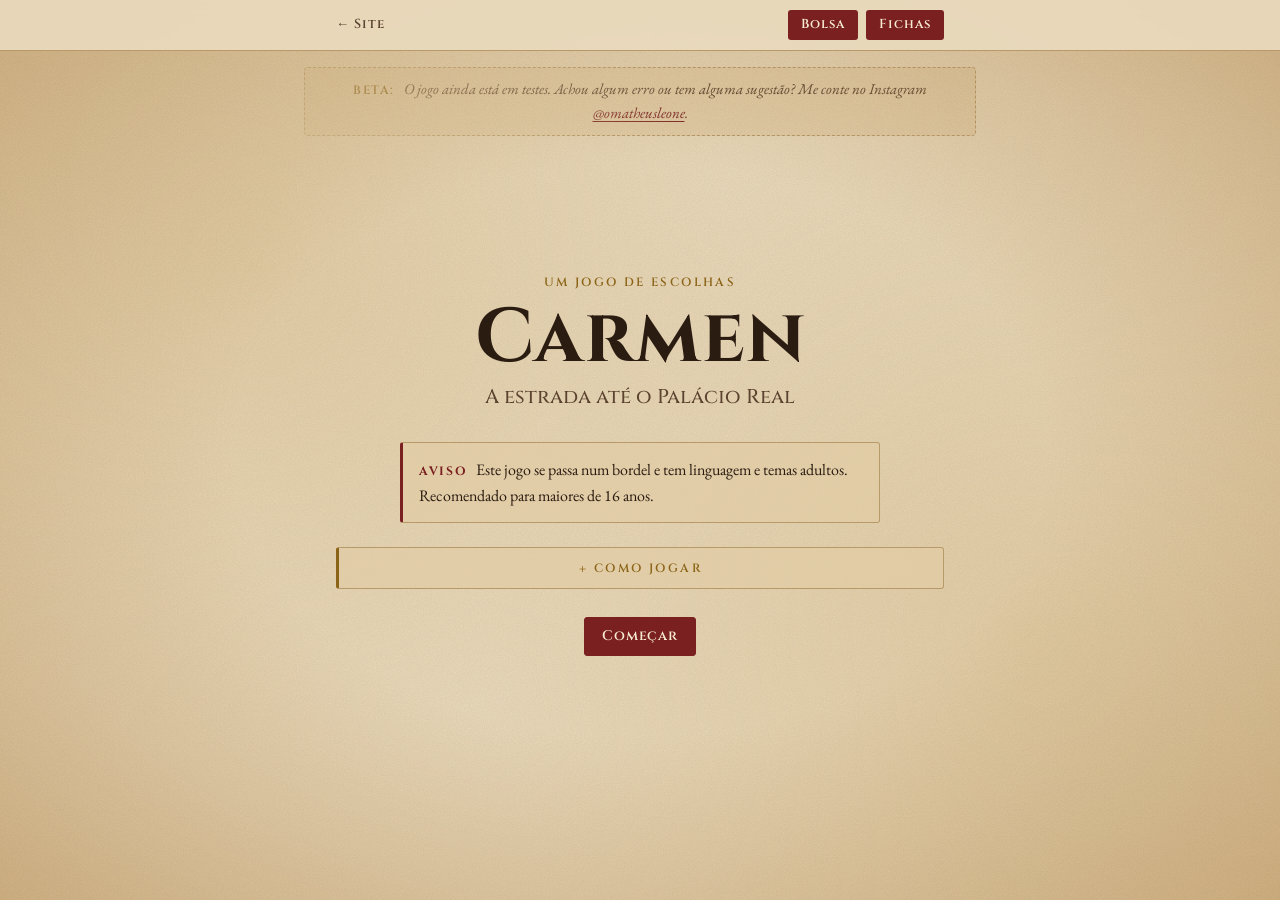
==== commit ebda2270: "Jogo da Carmen: dois-pontos na faixa Beta Co-Authored-By: Claude Opus 5.5 <noreply@anthropic.com> Cl" ====
--- a/carmen/index.html
+++ b/carmen/index.html
@@ -27,7 +27,7 @@
   </div>
 </header>
 
-<p class="beta" role="note"><strong>Beta</strong> O jogo ainda está em testes. Achou algum erro ou tem alguma sugestão? Me conte no Instagram <a href="https://instagram.com/omatheusleone">@omatheusleone</a>.</p>
+<p class="beta" role="note"><strong>Beta:</strong> O jogo ainda está em testes. Achou algum erro ou tem alguma sugestão? Me conte no Instagram <a href="https://instagram.com/omatheusleone">@omatheusleone</a>.</p>
 
 <main class="palco" id="palco"></main>
 
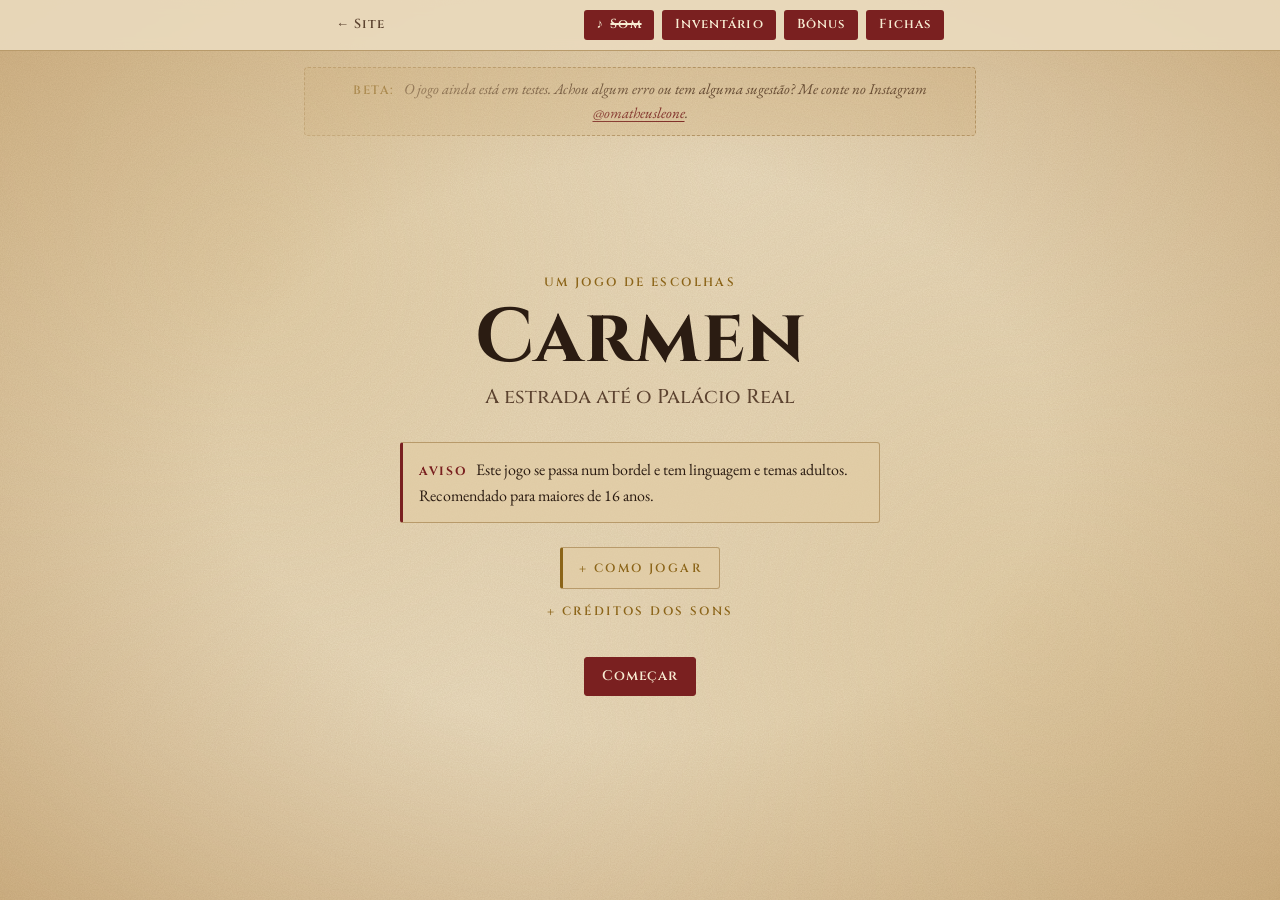
==== commit bb0e01f9: "Jogo da Carmen: Inventário e Bônus em botões separados, diálogo com Armando em três novas encruzilha" ====
--- a/carmen/index.html
+++ b/carmen/index.html
@@ -20,9 +20,10 @@
 <div class="pergaminho" aria-hidden="true"></div>
 <header class="barra">
   <div class="barra-dentro">
-    <a class="voltar" href="../">← Site</a>
+    <a class="voltar" href="../" aria-label="Voltar ao site">← <span class="voltar-txt">Site</span></a>
     <span class="rotulo-arco" id="rotulo-arco" aria-live="polite"></span>
-    <button class="botao-fichas" id="botao-bolsa" type="button" hidden>Bolsa</button>
+    <button class="botao-fichas" id="botao-bolsa" type="button" hidden>Inventário</button>
+    <button class="botao-fichas" id="botao-bonus" type="button" hidden>Bônus</button>
     <button class="botao-fichas" id="botao-fichas" type="button">Fichas</button>
   </div>
 </header>
@@ -45,11 +46,23 @@
 <dialog class="painel" id="painel-bolsa" aria-labelledby="titulo-bolsa">
   <div class="painel-dentro">
     <div class="painel-topo">
-      <h2 id="titulo-bolsa">Bolsa</h2>
+      <h2 id="titulo-bolsa">Inventário</h2>
       <button class="botao" id="fechar-bolsa" type="button">Fechar</button>
     </div>
-    <p class="painel-dica">O que Carmen leva consigo. Alguns itens abrem escolhas extras mais adiante; elas aparecem marcadas com “Da bolsa”.</p>
+    <p class="painel-dica">O que Carmen leva consigo. Alguns itens abrem escolhas extras mais adiante; elas aparecem marcadas com “Do inventário”.</p>
+    <ul class="lista-atributos" id="lista-dinheiro"></ul>
     <ul class="lista-fichas" id="lista-bolsa"></ul>
+  </div>
+</dialog>
+
+<dialog class="painel" id="painel-bonus" aria-labelledby="titulo-bonus">
+  <div class="painel-dentro">
+    <div class="painel-topo">
+      <h2 id="titulo-bonus">Bônus</h2>
+      <button class="botao" id="fechar-bonus" type="button">Fechar</button>
+    </div>
+    <p class="painel-dica">Algumas escolhas dão pontos de bônus. Com pontos suficientes, aparecem falas extras, marcadas com o atributo.</p>
+    <ul class="lista-atributos" id="lista-atributos"></ul>
   </div>
 </dialog>
 
--- a/estilo.css
+++ b/estilo.css
@@ -276,3 +276,8 @@
 .ilustracao:hover { transform: translateY(-2px); }
 .ilustracao img { display: block; width: 100%; aspect-ratio: 2039 / 2894; object-fit: cover; border-radius: 2px; }
 .ilustracoes-credito { margin-top: .75rem; }
+
+/* Botões do ebook (Amazon + físico) alinhados embaixo */
+.ebook-botoes { margin-top: auto; display: flex; flex-direction: column; align-items: flex-start; gap: .5rem; }
+.ebook-botoes .botao { margin-top: 0; }
+.tem-fisico .ebook-botoes { min-height: 5.25rem; } /* reserva espaço p/ 2 botões: os de Amazon ficam na mesma altura */
--- a/carmen/jogo.css
+++ b/carmen/jogo.css
@@ -144,7 +144,7 @@
 .ilustracao img { display: block; width: auto; max-width: 100%; height: auto; max-height: 70vh; margin: 0 auto; border-radius: 4px; border: 1px solid var(--linha); box-shadow: 0 10px 30px -18px rgba(0,0,0,.6); }
 
 /* Como jogar */
-.como-jogar { margin: 1.5rem 0 0; padding: .875rem 1rem; border: 1px solid var(--linha); border-left: 3px solid var(--acento); border-radius: 3px; background: color-mix(in srgb, var(--papel-2) 70%, transparent); }
+.como-jogar { width: fit-content; max-width: 100%; box-sizing: border-box; margin: 1.5rem auto 0; padding: .875rem 1rem; border: 1px solid var(--linha); border-left: 3px solid var(--acento); border-radius: 3px; background: color-mix(in srgb, var(--papel-2) 70%, transparent); }
 .como-jogar .rotulo { margin: 0; }
 .como-jogar summary { cursor: pointer; list-style: none; }
 .como-jogar summary::-webkit-details-marker { display: none; }
@@ -153,7 +153,7 @@
 .como-jogar[open] summary { margin-bottom: .5rem; }
 .chamada p { font-style: italic; margin: 0 0 .35rem; }
 .chamada { margin: 1.25rem 0; }
-.como-jogar ul { margin: 0; padding-left: 1.1rem; }
+.como-jogar ul { margin: 0; padding-left: 1.1rem; text-align: left; }
 .como-jogar li { margin: 0 0 .3rem; font-size: 1rem; line-height: 1.5; }
 
 /* Fundo de cada arco: silhueta a bico de pena no pé da página */
@@ -195,3 +195,68 @@
 .atributo-valor { font: 700 1.25rem/1 var(--display); color: var(--verde); min-width: 2rem; text-align: right; }
 .atributo p { margin: .25rem 0 0; font-size: .9375rem; line-height: 1.45; color: var(--tinta-suave); }
 .subtitulo-painel { font: 600 .75rem/1 var(--display); letter-spacing: .14em; text-transform: uppercase; color: var(--acento); margin: 1rem 0 .6rem; }
+
+/* Apresentação das personagens na tela do arco */
+.apresenta { display: flex; justify-content: center; flex-wrap: wrap; gap: 1.25rem 2rem; margin: 1.5rem 0 .5rem; }
+.apresenta-pessoa { display: flex; flex-direction: column; align-items: center; gap: .3rem; background: none; border: 0; padding: .25rem; cursor: pointer; color: inherit; font: inherit; border-radius: 6px; }
+.apresenta-pessoa .retrato { width: 4.5rem; height: 4.5rem; font-size: 1.6rem; transition: transform .15s ease; }
+.apresenta-pessoa:hover .retrato, .apresenta-pessoa:focus-visible .retrato { transform: scale(1.06); }
+.apresenta-pessoa:focus-visible { outline: 2px solid var(--acento); outline-offset: 2px; }
+.apresenta-nome { font: 600 1.05rem/1.2 var(--display); }
+.apresenta-ver { font: 600 .7rem/1 var(--display); letter-spacing: .14em; text-transform: uppercase; color: var(--acento); }
+.ficha { scroll-margin-top: 5rem; }
+
+.pergunta-cena { font-weight: 700; margin-top: 1.25rem; }
+
+/* Loja */
+.saldo { margin: 1rem 0 .25rem; color: var(--tinta-suave); }
+.saldo strong { color: var(--verde); }
+.produtos { display: grid; gap: .5rem; }
+.produto { display: grid; grid-template-columns: auto 1fr auto; gap: .15rem .75rem; align-items: baseline; padding: .75rem .875rem; border: 1px solid var(--linha); border-radius: 4px; cursor: pointer; background: color-mix(in srgb, var(--papel-2) 55%, transparent); }
+.produto input { grid-row: span 2; align-self: center; width: 1.1rem; height: 1.1rem; accent-color: var(--acento); }
+.produto-nome { font-weight: 700; }
+.produto-preco { font: 600 .8rem/1 var(--display); letter-spacing: .08em; color: var(--acento); white-space: nowrap; }
+.produto-texto { grid-column: 2 / 4; font-size: .9375rem; color: var(--tinta-suave); line-height: 1.4; }
+.produto:has(input:checked) { border-color: var(--acento); }
+.produto.caro { opacity: .5; cursor: not-allowed; }
+
+/* Rótulo do tipo de fala */
+.tipo-fala { display: block; font: 600 .7rem/1 var(--display); letter-spacing: .14em; text-transform: uppercase; color: var(--acento); margin-bottom: .35rem; }
+
+/* Quem está em cena: Carmen e com quem ela fala */
+.interlocutores { display: flex; align-items: flex-start; justify-content: center; gap: .75rem; margin: .9rem 0 1.4rem; }
+.interlocutor { display: flex; flex-direction: column; align-items: center; gap: .35rem; width: 6.5rem; background: none; border: 0; padding: .25rem; color: inherit; font: inherit; border-radius: 6px; }
+button.interlocutor { cursor: pointer; }
+button.interlocutor:focus-visible { outline: 2px solid var(--acento); outline-offset: 2px; }
+.interlocutor .retrato { width: 4.25rem; height: 4.25rem; font-size: 1.5rem; box-shadow: 0 0 0 2px var(--papel), 0 0 0 3px var(--linha); transition: transform .15s ease; }
+button.interlocutor:hover .retrato, button.interlocutor:focus-visible .retrato { transform: scale(1.06); }
+.interlocutor-nome { font: 600 .8rem/1.2 var(--display); letter-spacing: .04em; text-align: center; }
+.interlocutores-entre { align-self: center; margin-top: -1.4rem; display: flex; align-items: center; gap: .3rem; font-size: .7rem; color: var(--acento); }
+.interlocutores-entre::before, .interlocutores-entre::after { content: ""; width: 1rem; height: 1px; background: var(--linha); }
+.texto.antes { margin-bottom: 1rem; }
+/* Escolha crítica: 5 opções, mais peso */
+.selo-critica { display: inline-block; margin: -.25rem 0 .75rem; padding: .3rem .65rem; border: 1px solid var(--acento); border-radius: 2px; font: 700 .7rem/1 var(--display); letter-spacing: .16em; text-transform: uppercase; color: var(--acento); }
+/* Finais alternativos */
+.aviso-final { margin: 1.25rem 0; padding: .9rem 1rem; border: 1px solid var(--acento); border-radius: 3px; font-style: italic; }
+.finais { margin: 1.5rem 0 .5rem; }
+.finais ul { list-style: none; padding: 0; margin: .4rem 0 0; display: flex; flex-wrap: wrap; gap: .4rem .6rem; }
+.finais li { padding: .25rem .6rem; border: 1px solid var(--linha); border-radius: 2px; font: 600 .85rem/1.2 var(--display); }
+.finais li.oculto { color: var(--tinta-suave); border-style: dashed; }
+.final-alternativo .ornamento, .final-alternativo h2 { text-align: center; }
+.nota-final { margin: 1.5rem 0 0; font-style: italic; color: var(--tinta-suave); text-align: center; }
+/* Som */
+.botao-som s { text-decoration-thickness: 1.5px; }
+.creditos-som { margin-top: 1rem; font-size: .85rem; color: var(--tinta-suave); }
+.creditos-som ul { margin: .4rem 0 0; padding-left: 1.1rem; }
+/* Barra com quatro botões em telas estreitas: o nome do arco desce para uma segunda linha */
+@media (max-width: 30rem) {
+  .barra-dentro { flex-wrap: wrap; gap: .3rem .35rem; }
+  .voltar { margin-right: auto; font-size: .75rem; }
+  .voltar-txt, .som-txt { display: none; }
+  .rotulo-arco { order: 9; flex-basis: 100%; font-size: .6875rem; }
+  .rotulo-arco:empty { display: none; }
+  .botao-fichas { padding: .5rem .45rem; letter-spacing: .01em; font-size: .75rem; gap: .25rem; }
+  .botao-fichas .selo-nova { min-width: 1.05rem; height: 1.05rem; padding: 0 .25rem; font-size: .625rem; }
+  .botao-fichas + .botao-fichas { margin-left: 0; }
+  .botao-som[aria-pressed="false"] { opacity: .55; }
+}
